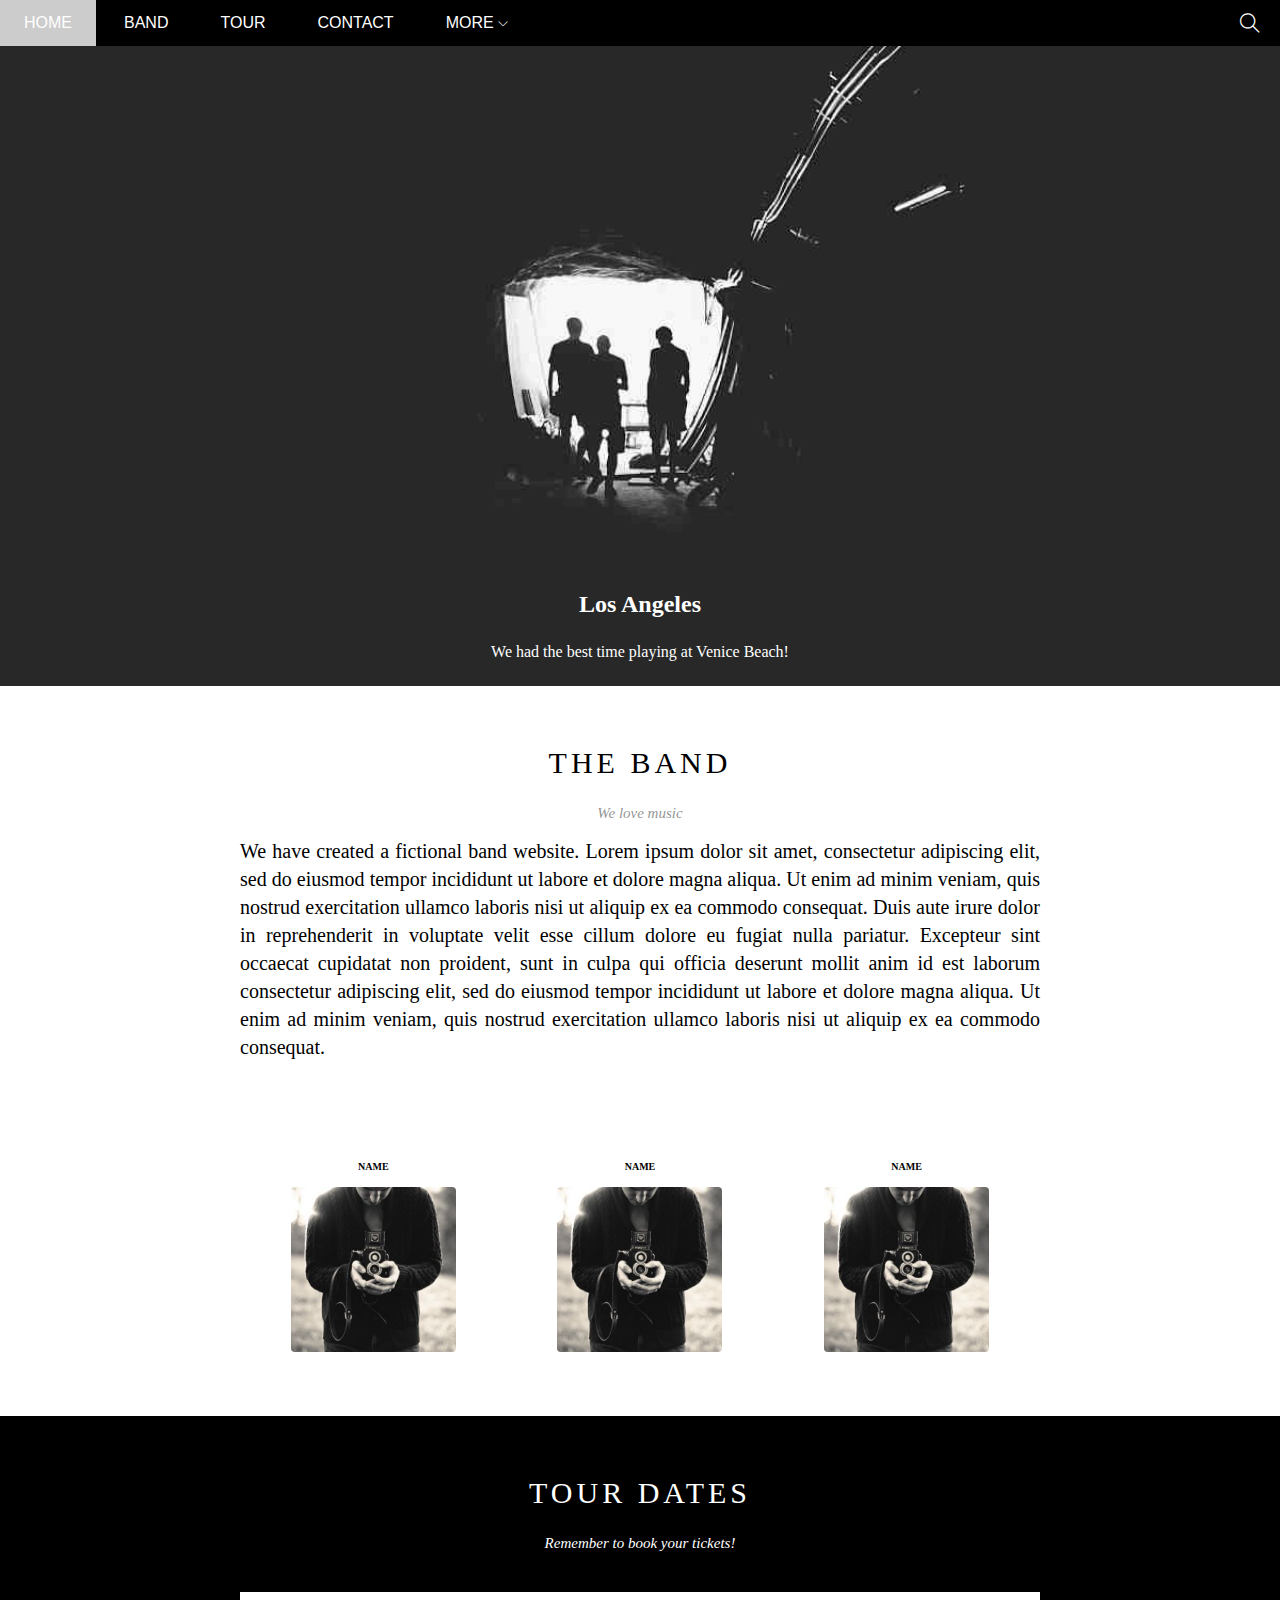
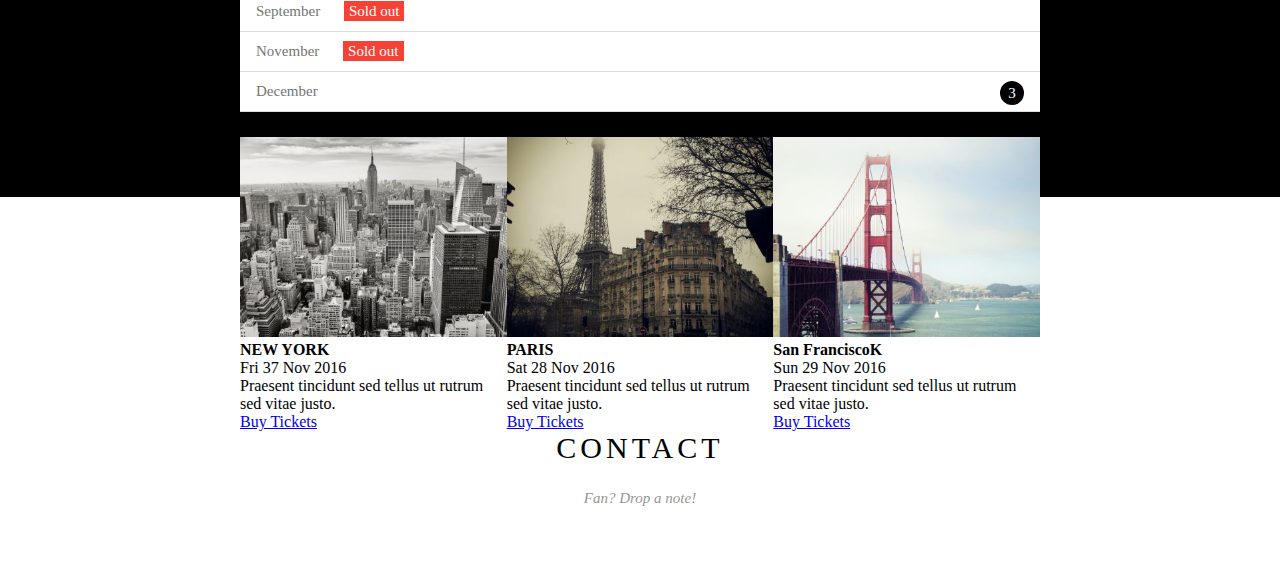
==== W3_SCHOOL-THE_BAND/index.html @ c5179a17 "ok" ====
<!DOCTYPE html>
<html lang="en">
<head>
    <meta charset="UTF-8">
    <meta http-equiv="X-UA-Compatible" content="IE=edge">
    <meta name="viewport" content="width=device-width, initial-scale=1.0">
    <link rel="stylesheet" href="assets/css/style.css">
    <link rel="stylesheet" href="assets/fonts/themify-icons/themify-icons.css">
    <title>The Band</title>
</head>
<body>
    <div "id=wrapper">
        <div id="header">
            <!--  begin NAV bar -->
            <ul id="nav">
                <li><a href="">Home</a></li>
                <li><a href="">Band</a></li>
                <li><a href="">Tour</a></li>
                <li><a href="">Contact</a></li>
                <li><a href="">
                    More
                    <i class="more-arrow ti-angle-down"></i>


                </a>
                    <ul class="subnav">
                        <li><a href="">Merchandise</a></li>
                        <li><a href="">Extras</a></li>
                        <li><a href="">Media</a></li>
                    </ul>
                </li>
            </ul>
            <!-- End NAV bar -->

            
            <!-- -------------- begin Search button----------------- -->
            <div class="search-button">
                
                <i class=" search-icon ti-search"></i>
            </div>
            
            <!-- -------------- end Search button----------------- -->
        </div>


        <div id="slider">
            <div class="slider-heading">
                <h2>Los Angeles</h2>
                
                <div class="slider-content">       
                    We had the best time playing at Venice Beach!
                </div>
            </div>

        </div>

        <div id="content">
            <div id="band" class="content-section">
                <h2 class="content-header">THE BAND</h2>
                <p class="content-subheader">We love music</p>
                <p id="band-content">
                    We have created a fictional band website. Lorem ipsum dolor sit amet, consectetur adipiscing elit, sed do eiusmod tempor incididunt ut labore et dolore magna aliqua. Ut enim ad minim veniam, quis nostrud exercitation ullamco laboris nisi ut aliquip ex ea commodo consequat. Duis aute irure dolor in reprehenderit in voluptate velit esse cillum dolore eu fugiat nulla pariatur. Excepteur sint occaecat cupidatat non proident, sunt in culpa qui officia deserunt mollit anim id est laborum consectetur adipiscing elit, sed do eiusmod tempor incididunt ut labore et dolore magna aliqua. Ut enim ad minim veniam, quis nostrud exercitation ullamco laboris nisi ut aliquip ex ea commodo consequat.
                </p>
                
                <div class="team">
                    <div class="member">
                        <h3 class="member-name">NAME</h3>
                        <img src="/W3_SCHOOL-THE_BAND/assets/img/bandmember.jpg" alt="photos of menber" class="member-img">
                    
                    
                    </div><div class="member">
                        <h3 class="member-name">NAME</h3>
                        <img src="/W3_SCHOOL-THE_BAND/assets/img/bandmember.jpg" alt="photos of menber" class="member-img">
                    
                    
                    </div><div class="member">
                        <h3 class="member-name">NAME</h3>
                        <img src="/W3_SCHOOL-THE_BAND/assets/img/bandmember.jpg" alt="photos of menber" class="member-img">
                    </div>
                </div>
            </div>
            
            <div class="tour-section">

                <div id="tour" class="content-section">
                    <h2 class="content-header text-white ">TOUR DATES</h2>
                    <p class="content-subheader text-white">Remember to book your tickets!</p>
                    
                    <ul class="book-list">
                        <li class="book-item">September <span class="sold-out">Sold out</span></li>
                       
                        <li class="book-item">November <span class="sold-out">Sold out</span></li>
                        
                        <li class="book-item">December <span class="ticket-numbers">3</span></li>
                    </ul>
                    
                    <div class="tour-location-lists">
                        <div class="tour-location">
                            <img src="/W3_SCHOOL-THE_BAND/assets/img/newyork.jpg" alt="New York" class="place-img"> 
                            <div class="location-detail">
                                <h4 class="location-heading">NEW YORK</h4>
                                <p class="location-time">Fri 37 Nov 2016</p>
                                <p class="location-desc">Praesent tincidunt sed tellus ut rutrum sed vitae justo.</p>
                                <a href="#" class="buy">Buy Tickets</a>
                            </div>

                        </div>

                        <div class="tour-location">
                            <img src="/W3_SCHOOL-THE_BAND/assets/img/paris.jpg" alt="Paris" class="place-img"> 
                            <div class="location-detail">
                                <h4 class="location-heading">PARIS</h4>
                                <p class="location-time">Sat 28 Nov 2016</p>
                                <p class="location-desc">Praesent tincidunt sed tellus ut rutrum sed vitae justo.</p>
                                <a href="#" class="buy">Buy Tickets</a>
                            </div>

                        </div> 

                        <div class="tour-location">
                            <img src="/W3_SCHOOL-THE_BAND/assets/img/sanfran.jpg" alt="San Francisco" class="place-img"> 
                            <div class="location-detail">
                                <h4 class="location-heading">San FranciscoK</h4>
                                <p class="location-time">Sun 29 Nov 2016</p>
                                <p class="location-desc">Praesent tincidunt sed tellus ut rutrum sed vitae justo.</p>
                                <a href="#" class="buy">Buy Tickets</a>
                            </div>

                        </div>
                        
                    </div>

                </div>     

            </div>
             
            
            <div id="contact" class="content-section">
                <h2 class="content-header">CONTACT</h2>
                <p class="content-subheader">Fan? Drop a note!</p>
                
            </div>
            
        </div>

        <div id="footer">

        </div>


    </div>
    
</body>
</html>
---- W3_SCHOOL-THE_BAND/assets/css/style.css ----
/* RESET css */
*{
    padding: 0;
    margin: 0;
    box-sizing: border-box;
}
/* -----------------Trước khi code
1.Vị trí
2.kích thước
3.Màu sắc
4.Kiểu dáng : kiểu chữ, hình tròn vuông...
*/

/* --------------------Cách code
1.Từ trên xuống dưới
2. Từ ngoài vào trong
3. Từ tổng quan đến chi tiết

*/
.text-white{
    color: white!important;
}
/* -----------------HEADER------------------- */
#header{
 height:46px;
 background-color: black;
 position: fixed;
 z-index: 1;
 top:0;
 right:0;
 left:0;

}

#nav, .subnav{
    list-style-type: none;
    display: inline-block;
}

#nav > li{
    display: inline-block;
}

#nav li{
    
    position: relative;
}

#nav li:hover   {
    color: #000!important;
    background-color: #ccc!important;
}

#nav > li > a{
    color:white;
    text-transform: uppercase;
    line-height: 46px;
}

#nav li a{
    text-decoration: none;
    padding: 0 24px;
    font-family: sans-serif;
    display: inline-block;
}

#nav .subnav{
    display: none;
    min-width: 160px;
    position: absolute ;
    top: 100%; left:0;
    background-color: white;
    box-shadow:0 0 10px #444;
}

#nav  li:hover .subnav{
    display: block;
} 

#nav .subnav a{
    color: black;
    padding: 0 16px;
    line-height: 38px;
}

#nav .more-arrow{
    font-size: 10px;

}

#header .search-button{
    float: right;
    cursor: pointer;
}

#header .search-button:hover{
    background-color: red;
    
}
#header .search-icon{
    font-size: 20px;
    color: white;
    line-height: 46px;
    padding: 0 20px;

}



/* ------------------SLIDER------------------- */
#slider{
    position: relative;
    z-index: 0;
    margin-top: 46px;
    padding-top: 50%;
    background: url(/W3_SCHOOL-THE_BAND/assets/img/slider.jpg) top center / cover no-repeat;
}

.slider-heading{
    color: white;
    position: absolute;
    bottom: 25px;
    width: 100%;
    text-align: center;
}

.slider-content{
    margin-top: 25px;
}


/* --------------------CONTENT------------------- */

#content{

}

#content .content-section{
    width: 800px;
    margin: auto;
    padding: 60px 0;
}

.content-header{
    text-align: center;
    font-size: 30px;
    font-weight: 500;
    letter-spacing: 4px;
}
.content-subheader{
    margin-top: 25px;
    text-align: center;
    font-size: 15px;
    font-weight: 500;
    font-style: italic;
    color: rgba(100, 100, 100, 0.7);
}

/* -------------- Band----- */
#band{

}
#band-content{
    margin-top: 15px;
    text-align: justify;
    font-size: 20px;
    line-height: 1.4;
    color: #000;
    

}
#content .team{
    margin-top: 100px;
    overflow: hidden;
}
#content .team .member{
    float: left;
    width: calc(100%/3);
    text-align: center;
}
#content h3.member-name{
    
    font-size: 10px;
}
#content .member-img
{
    width: 165px;
    border-radius: 4px;
    margin-top: 15px;
}
/* -----------TOUR------------ */
#tour{

}

.tour-section{
    background-color: black;
}

.book-list{
    background-color: white;
    margin-top: 40px;
    margin-bottom: 25px;

}

.book-list .book-item{
    font-size: 15px;
    padding: 11px 16px;
    border-bottom: 1px solid #ddd;
    color: #757575;
    list-style: none;
}

.book-list .sold-out{
    background-color: #f44336;
    color: white;
    padding: 2px 5px;
    margin-left: 20px;
}

.book-list .ticket-numbers{
    float: right;
    color: white;
    width: 24px;
    height: 24px;
    margin-top: -2px;
    background-color: #000;
    text-align: center;
    line-height: 24px;
    border-radius: 50%;
}

.tour-location-list{

}
.tour-location{
    width: calc(100%/3);
    float: left;
}

.location-detail{

}

.place-img{
    width: 100%;
}

.location-heading{

}
.location-time{

}
.location-desc{

}
.buy{

}




/* -----------CONTACT---------- */
#contact{

}



#footer{

}
---- W3_SCHOOL-THE_BAND/assets/fonts/themify-icons/themify-icons.css ----
@font-face {
	font-family: 'themify';
	src:url('fonts/themify.eot?-fvbane');
	src:url('fonts/themify.eot?#iefix-fvbane') format('embedded-opentype'),
		url('fonts/themify.woff?-fvbane') format('woff'),
		url('fonts/themify.ttf?-fvbane') format('truetype'),
		url('fonts/themify.svg?-fvbane#themify') format('svg');
	font-weight: normal;
	font-style: normal;
}

[class^="ti-"], [class*=" ti-"] {
	font-family: 'themify';
	speak: none;
	font-style: normal;
	font-weight: normal;
	font-variant: normal;
	text-transform: none;
	line-height: 1;

	/* Better Font Rendering =========== */
	-webkit-font-smoothing: antialiased;
	-moz-osx-font-smoothing: grayscale;
}

.ti-wand:before {
	content: "\e600";
}
.ti-volume:before {
	content: "\e601";
}
.ti-user:before {
	content: "\e602";
}
.ti-unlock:before {
	content: "\e603";
}
.ti-unlink:before {
	content: "\e604";
}
.ti-trash:before {
	content: "\e605";
}
.ti-thought:before {
	content: "\e606";
}
.ti-target:before {
	content: "\e607";
}
.ti-tag:before {
	content: "\e608";
}
.ti-tablet:before {
	content: "\e609";
}
.ti-star:before {
	content: "\e60a";
}
.ti-spray:before {
	content: "\e60b";
}
.ti-signal:before {
	content: "\e60c";
}
.ti-shopping-cart:before {
	content: "\e60d";
}
.ti-shopping-cart-full:before {
	content: "\e60e";
}
.ti-settings:before {
	content: "\e60f";
}
.ti-search:before {
	content: "\e610";
}
.ti-zoom-in:before {
	content: "\e611";
}
.ti-zoom-out:before {
	content: "\e612";
}
.ti-cut:before {
	content: "\e613";
}
.ti-ruler:before {
	content: "\e614";
}
.ti-ruler-pencil:before {
	content: "\e615";
}
.ti-ruler-alt:before {
	content: "\e616";
}
.ti-bookmark:before {
	content: "\e617";
}
.ti-bookmark-alt:before {
	content: "\e618";
}
.ti-reload:before {
	content: "\e619";
}
.ti-plus:before {
	content: "\e61a";
}
.ti-pin:before {
	content: "\e61b";
}
.ti-pencil:before {
	content: "\e61c";
}
.ti-pencil-alt:before {
	content: "\e61d";
}
.ti-paint-roller:before {
	content: "\e61e";
}
.ti-paint-bucket:before {
	content: "\e61f";
}
.ti-na:before {
	content: "\e620";
}
.ti-mobile:before {
	content: "\e621";
}
.ti-minus:before {
	content: "\e622";
}
.ti-medall:before {
	content: "\e623";
}
.ti-medall-alt:before {
	content: "\e624";
}
.ti-marker:before {
	content: "\e625";
}
.ti-marker-alt:before {
	content: "\e626";
}
.ti-arrow-up:before {
	content: "\e627";
}
.ti-arrow-right:before {
	content: "\e628";
}
.ti-arrow-left:before {
	content: "\e629";
}
.ti-arrow-down:before {
	content: "\e62a";
}
.ti-lock:before {
	content: "\e62b";
}
.ti-location-arrow:before {
	content: "\e62c";
}
.ti-link:before {
	content: "\e62d";
}
.ti-layout:before {
	content: "\e62e";
}
.ti-layers:before {
	content: "\e62f";
}
.ti-layers-alt:before {
	content: "\e630";
}
.ti-key:before {
	content: "\e631";
}
.ti-import:before {
	content: "\e632";
}
.ti-image:before {
	content: "\e633";
}
.ti-heart:before {
	content: "\e634";
}
.ti-heart-broken:before {
	content: "\e635";
}
.ti-hand-stop:before {
	content: "\e636";
}
.ti-hand-open:before {
	content: "\e637";
}
.ti-hand-drag:before {
	content: "\e638";
}
.ti-folder:before {
	content: "\e639";
}
.ti-flag:before {
	content: "\e63a";
}
.ti-flag-alt:before {
	content: "\e63b";
}
.ti-flag-alt-2:before {
	content: "\e63c";
}
.ti-eye:before {
	content: "\e63d";
}
.ti-export:before {
	content: "\e63e";
}
.ti-exchange-vertical:before {
	content: "\e63f";
}
.ti-desktop:before {
	content: "\e640";
}
.ti-cup:before {
	content: "\e641";
}
.ti-crown:before {
	content: "\e642";
}
.ti-comments:before {
	content: "\e643";
}
.ti-comment:before {
	content: "\e644";
}
.ti-comment-alt:before {
	content: "\e645";
}
.ti-close:before {
	content: "\e646";
}
.ti-clip:before {
	content: "\e647";
}
.ti-angle-up:before {
	content: "\e648";
}
.ti-angle-right:before {
	content: "\e649";
}
.ti-angle-left:before {
	content: "\e64a";
}
.ti-angle-down:before {
	content: "\e64b";
}
.ti-check:before {
	content: "\e64c";
}
.ti-check-box:before {
	content: "\e64d";
}
.ti-camera:before {
	content: "\e64e";
}
.ti-announcement:before {
	content: "\e64f";
}
.ti-brush:before {
	content: "\e650";
}
.ti-briefcase:before {
	content: "\e651";
}
.ti-bolt:before {
	content: "\e652";
}
.ti-bolt-alt:before {
	content: "\e653";
}
.ti-blackboard:before {
	content: "\e654";
}
.ti-bag:before {
	content: "\e655";
}
.ti-move:before {
	content: "\e656";
}
.ti-arrows-vertical:before {
	content: "\e657";
}
.ti-arrows-horizontal:before {
	content: "\e658";
}
.ti-fullscreen:before {
	content: "\e659";
}
.ti-arrow-top-right:before {
	content: "\e65a";
}
.ti-arrow-top-left:before {
	content: "\e65b";
}
.ti-arrow-circle-up:before {
	content: "\e65c";
}
.ti-arrow-circle-right:before {
	content: "\e65d";
}
.ti-arrow-circle-left:before {
	content: "\e65e";
}
.ti-arrow-circle-down:before {
	content: "\e65f";
}
.ti-angle-double-up:before {
	content: "\e660";
}
.ti-angle-double-right:before {
	content: "\e661";
}
.ti-angle-double-left:before {
	content: "\e662";
}
.ti-angle-double-down:before {
	content: "\e663";
}
.ti-zip:before {
	content: "\e664";
}
.ti-world:before {
	content: "\e665";
}
.ti-wheelchair:before {
	content: "\e666";
}
.ti-view-list:before {
	content: "\e667";
}
.ti-view-list-alt:before {
	content: "\e668";
}
.ti-view-grid:before {
	content: "\e669";
}
.ti-uppercase:before {
	content: "\e66a";
}
.ti-upload:before {
	content: "\e66b";
}
.ti-underline:before {
	content: "\e66c";
}
.ti-truck:before {
	content: "\e66d";
}
.ti-timer:before {
	content: "\e66e";
}
.ti-ticket:before {
	content: "\e66f";
}
.ti-thumb-up:before {
	content: "\e670";
}
.ti-thumb-down:before {
	content: "\e671";
}
.ti-text:before {
	content: "\e672";
}
.ti-stats-up:before {
	content: "\e673";
}
.ti-stats-down:before {
	content: "\e674";
}
.ti-split-v:before {
	content: "\e675";
}
.ti-split-h:before {
	content: "\e676";
}
.ti-smallcap:before {
	content: "\e677";
}
.ti-shine:before {
	content: "\e678";
}
.ti-shift-right:before {
	content: "\e679";
}
.ti-shift-left:before {
	content: "\e67a";
}
.ti-shield:before {
	content: "\e67b";
}
.ti-notepad:before {
	content: "\e67c";
}
.ti-server:before {
	content: "\e67d";
}
.ti-quote-right:before {
	content: "\e67e";
}
.ti-quote-left:before {
	content: "\e67f";
}
.ti-pulse:before {
	content: "\e680";
}
.ti-printer:before {
	content: "\e681";
}
.ti-power-off:before {
	content: "\e682";
}
.ti-plug:before {
	content: "\e683";
}
.ti-pie-chart:before {
	content: "\e684";
}
.ti-paragraph:before {
	content: "\e685";
}
.ti-panel:before {
	content: "\e686";
}
.ti-package:before {
	content: "\e687";
}
.ti-music:before {
	content: "\e688";
}
.ti-music-alt:before {
	content: "\e689";
}
.ti-mouse:before {
	content: "\e68a";
}
.ti-mouse-alt:before {
	content: "\e68b";
}
.ti-money:before {
	content: "\e68c";
}
.ti-microphone:before {
	content: "\e68d";
}
.ti-menu:before {
	content: "\e68e";
}
.ti-menu-alt:before {
	content: "\e68f";
}
.ti-map:before {
	content: "\e690";
}
.ti-map-alt:before {
	content: "\e691";
}
.ti-loop:before {
	content: "\e692";
}
.ti-location-pin:before {
	content: "\e693";
}
.ti-list:before {
	content: "\e694";
}
.ti-light-bulb:before {
	content: "\e695";
}
.ti-Italic:before {
	content: "\e696";
}
.ti-info:before {
	content: "\e697";
}
.ti-infinite:before {
	content: "\e698";
}
.ti-id-badge:before {
	content: "\e699";
}
.ti-hummer:before {
	content: "\e69a";
}
.ti-home:before {
	content: "\e69b";
}
.ti-help:before {
	content: "\e69c";
}
.ti-headphone:before {
	content: "\e69d";
}
.ti-harddrives:before {
	content: "\e69e";
}
.ti-harddrive:before {
	content: "\e69f";
}
.ti-gift:before {
	content: "\e6a0";
}
.ti-game:before {
	content: "\e6a1";
}
.ti-filter:before {
	content: "\e6a2";
}
.ti-files:before {
	content: "\e6a3";
}
.ti-file:before {
	content: "\e6a4";
}
.ti-eraser:before {
	content: "\e6a5";
}
.ti-envelope:before {
	content: "\e6a6";
}
.ti-download:before {
	content: "\e6a7";
}
.ti-direction:before {
	content: "\e6a8";
}
.ti-direction-alt:before {
	content: "\e6a9";
}
.ti-dashboard:before {
	content: "\e6aa";
}
.ti-control-stop:before {
	content: "\e6ab";
}
.ti-control-shuffle:before {
	content: "\e6ac";
}
.ti-control-play:before {
	content: "\e6ad";
}
.ti-control-pause:before {
	content: "\e6ae";
}
.ti-control-forward:before {
	content: "\e6af";
}
.ti-control-backward:before {
	content: "\e6b0";
}
.ti-cloud:before {
	content: "\e6b1";
}
.ti-cloud-up:before {
	content: "\e6b2";
}
.ti-cloud-down:before {
	content: "\e6b3";
}
.ti-clipboard:before {
	content: "\e6b4";
}
.ti-car:before {
	content: "\e6b5";
}
.ti-calendar:before {
	content: "\e6b6";
}
.ti-book:before {
	content: "\e6b7";
}
.ti-bell:before {
	content: "\e6b8";
}
.ti-basketball:before {
	content: "\e6b9";
}
.ti-bar-chart:before {
	content: "\e6ba";
}
.ti-bar-chart-alt:before {
	content: "\e6bb";
}
.ti-back-right:before {
	content: "\e6bc";
}
.ti-back-left:before {
	content: "\e6bd";
}
.ti-arrows-corner:before {
	content: "\e6be";
}
.ti-archive:before {
	content: "\e6bf";
}
.ti-anchor:before {
	content: "\e6c0";
}
.ti-align-right:before {
	content: "\e6c1";
}
.ti-align-left:before {
	content: "\e6c2";
}
.ti-align-justify:before {
	content: "\e6c3";
}
.ti-align-center:before {
	content: "\e6c4";
}
.ti-alert:before {
	content: "\e6c5";
}
.ti-alarm-clock:before {
	content: "\e6c6";
}
.ti-agenda:before {
	content: "\e6c7";
}
.ti-write:before {
	content: "\e6c8";
}
.ti-window:before {
	content: "\e6c9";
}
.ti-widgetized:before {
	content: "\e6ca";
}
.ti-widget:before {
	content: "\e6cb";
}
.ti-widget-alt:before {
	content: "\e6cc";
}
.ti-wallet:before {
	content: "\e6cd";
}
.ti-video-clapper:before {
	content: "\e6ce";
}
.ti-video-camera:before {
	content: "\e6cf";
}
.ti-vector:before {
	content: "\e6d0";
}
.ti-themify-logo:before {
	content: "\e6d1";
}
.ti-themify-favicon:before {
	content: "\e6d2";
}
.ti-themify-favicon-alt:before {
	content: "\e6d3";
}
.ti-support:before {
	content: "\e6d4";
}
.ti-stamp:before {
	content: "\e6d5";
}
.ti-split-v-alt:before {
	content: "\e6d6";
}
.ti-slice:before {
	content: "\e6d7";
}
.ti-shortcode:before {
	content: "\e6d8";
}
.ti-shift-right-alt:before {
	content: "\e6d9";
}
.ti-shift-left-alt:before {
	content: "\e6da";
}
.ti-ruler-alt-2:before {
	content: "\e6db";
}
.ti-receipt:before {
	content: "\e6dc";
}
.ti-pin2:before {
	content: "\e6dd";
}
.ti-pin-alt:before {
	content: "\e6de";
}
.ti-pencil-alt2:before {
	content: "\e6df";
}
.ti-palette:before {
	content: "\e6e0";
}
.ti-more:before {
	content: "\e6e1";
}
.ti-more-alt:before {
	content: "\e6e2";
}
.ti-microphone-alt:before {
	content: "\e6e3";
}
.ti-magnet:before {
	content: "\e6e4";
}
.ti-line-double:before {
	content: "\e6e5";
}
.ti-line-dotted:before {
	content: "\e6e6";
}
.ti-line-dashed:before {
	content: "\e6e7";
}
.ti-layout-width-full:before {
	content: "\e6e8";
}
.ti-layout-width-default:before {
	content: "\e6e9";
}
.ti-layout-width-default-alt:before {
	content: "\e6ea";
}
.ti-layout-tab:before {
	content: "\e6eb";
}
.ti-layout-tab-window:before {
	content: "\e6ec";
}
.ti-layout-tab-v:before {
	content: "\e6ed";
}
.ti-layout-tab-min:before {
	content: "\e6ee";
}
.ti-layout-slider:before {
	content: "\e6ef";
}
.ti-layout-slider-alt:before {
	content: "\e6f0";
}
.ti-layout-sidebar-right:before {
	content: "\e6f1";
}
.ti-layout-sidebar-none:before {
	content: "\e6f2";
}
.ti-layout-sidebar-left:before {
	content: "\e6f3";
}
.ti-layout-placeholder:before {
	content: "\e6f4";
}
.ti-layout-menu:before {
	content: "\e6f5";
}
.ti-layout-menu-v:before {
	content: "\e6f6";
}
.ti-layout-menu-separated:before {
	content: "\e6f7";
}
.ti-layout-menu-full:before {
	content: "\e6f8";
}
.ti-layout-media-right-alt:before {
	content: "\e6f9";
}
.ti-layout-media-right:before {
	content: "\e6fa";
}
.ti-layout-media-overlay:before {
	content: "\e6fb";
}
.ti-layout-media-overlay-alt:before {
	content: "\e6fc";
}
.ti-layout-media-overlay-alt-2:before {
	content: "\e6fd";
}
.ti-layout-media-left-alt:before {
	content: "\e6fe";
}
.ti-layout-media-left:before {
	content: "\e6ff";
}
.ti-layout-media-center-alt:before {
	content: "\e700";
}
.ti-layout-media-center:before {
	content: "\e701";
}
.ti-layout-list-thumb:before {
	content: "\e702";
}
.ti-layout-list-thumb-alt:before {
	content: "\e703";
}
.ti-layout-list-post:before {
	content: "\e704";
}
.ti-layout-list-large-image:before {
	content: "\e705";
}
.ti-layout-line-solid:before {
	content: "\e706";
}
.ti-layout-grid4:before {
	content: "\e707";
}
.ti-layout-grid3:before {
	content: "\e708";
}
.ti-layout-grid2:before {
	content: "\e709";
}
.ti-layout-grid2-thumb:before {
	content: "\e70a";
}
.ti-layout-cta-right:before {
	content: "\e70b";
}
.ti-layout-cta-left:before {
	content: "\e70c";
}
.ti-layout-cta-center:before {
	content: "\e70d";
}
.ti-layout-cta-btn-right:before {
	content: "\e70e";
}
.ti-layout-cta-btn-left:before {
	content: "\e70f";
}
.ti-layout-column4:before {
	content: "\e710";
}
.ti-layout-column3:before {
	content: "\e711";
}
.ti-layout-column2:before {
	content: "\e712";
}
.ti-layout-accordion-separated:before {
	content: "\e713";
}
.ti-layout-accordion-merged:before {
	content: "\e714";
}
.ti-layout-accordion-list:before {
	content: "\e715";
}
.ti-ink-pen:before {
	content: "\e716";
}
.ti-info-alt:before {
	content: "\e717";
}
.ti-help-alt:before {
	content: "\e718";
}
.ti-headphone-alt:before {
	content: "\e719";
}
.ti-hand-point-up:before {
	content: "\e71a";
}
.ti-hand-point-right:before {
	content: "\e71b";
}
.ti-hand-point-left:before {
	content: "\e71c";
}
.ti-hand-point-down:before {
	content: "\e71d";
}
.ti-gallery:before {
	content: "\e71e";
}
.ti-face-smile:before {
	content: "\e71f";
}
.ti-face-sad:before {
	content: "\e720";
}
.ti-credit-card:before {
	content: "\e721";
}
.ti-control-skip-forward:before {
	content: "\e722";
}
.ti-control-skip-backward:before {
	content: "\e723";
}
.ti-control-record:before {
	content: "\e724";
}
.ti-control-eject:before {
	content: "\e725";
}
.ti-comments-smiley:before {
	content: "\e726";
}
.ti-brush-alt:before {
	content: "\e727";
}
.ti-youtube:before {
	content: "\e728";
}
.ti-vimeo:before {
	content: "\e729";
}
.ti-twitter:before {
	content: "\e72a";
}
.ti-time:before {
	content: "\e72b";
}
.ti-tumblr:before {
	content: "\e72c";
}
.ti-skype:before {
	content: "\e72d";
}
.ti-share:before {
	content: "\e72e";
}
.ti-share-alt:before {
	content: "\e72f";
}
.ti-rocket:before {
	content: "\e730";
}
.ti-pinterest:before {
	content: "\e731";
}
.ti-new-window:before {
	content: "\e732";
}
.ti-microsoft:before {
	content: "\e733";
}
.ti-list-ol:before {
	content: "\e734";
}
.ti-linkedin:before {
	content: "\e735";
}
.ti-layout-sidebar-2:before {
	content: "\e736";
}
.ti-layout-grid4-alt:before {
	content: "\e737";
}
.ti-layout-grid3-alt:before {
	content: "\e738";
}
.ti-layout-grid2-alt:before {
	content: "\e739";
}
.ti-layout-column4-alt:before {
	content: "\e73a";
}
.ti-layout-column3-alt:before {
	content: "\e73b";
}
.ti-layout-column2-alt:before {
	content: "\e73c";
}
.ti-instagram:before {
	content: "\e73d";
}
.ti-google:before {
	content: "\e73e";
}
.ti-github:before {
	content: "\e73f";
}
.ti-flickr:before {
	content: "\e740";
}
.ti-facebook:before {
	content: "\e741";
}
.ti-dropbox:before {
	content: "\e742";
}
.ti-dribbble:before {
	content: "\e743";
}
.ti-apple:before {
	content: "\e744";
}
.ti-android:before {
	content: "\e745";
}
.ti-save:before {
	content: "\e746";
}
.ti-save-alt:before {
	content: "\e747";
}
.ti-yahoo:before {
	content: "\e748";
}
.ti-wordpress:before {
	content: "\e749";
}
.ti-vimeo-alt:before {
	content: "\e74a";
}
.ti-twitter-alt:before {
	content: "\e74b";
}
.ti-tumblr-alt:before {
	content: "\e74c";
}
.ti-trello:before {
	content: "\e74d";
}
.ti-stack-overflow:before {
	content: "\e74e";
}
.ti-soundcloud:before {
	content: "\e74f";
}
.ti-sharethis:before {
	content: "\e750";
}
.ti-sharethis-alt:before {
	content: "\e751";
}
.ti-reddit:before {
	content: "\e752";
}
.ti-pinterest-alt:before {
	content: "\e753";
}
.ti-microsoft-alt:before {
	content: "\e754";
}
.ti-linux:before {
	content: "\e755";
}
.ti-jsfiddle:before {
	content: "\e756";
}
.ti-joomla:before {
	content: "\e757";
}
.ti-html5:before {
	content: "\e758";
}
.ti-flickr-alt:before {
	content: "\e759";
}
.ti-email:before {
	content: "\e75a";
}
.ti-drupal:before {
	content: "\e75b";
}
.ti-dropbox-alt:before {
	content: "\e75c";
}
.ti-css3:before {
	content: "\e75d";
}
.ti-rss:before {
	content: "\e75e";
}
.ti-rss-alt:before {
	content: "\e75f";
}
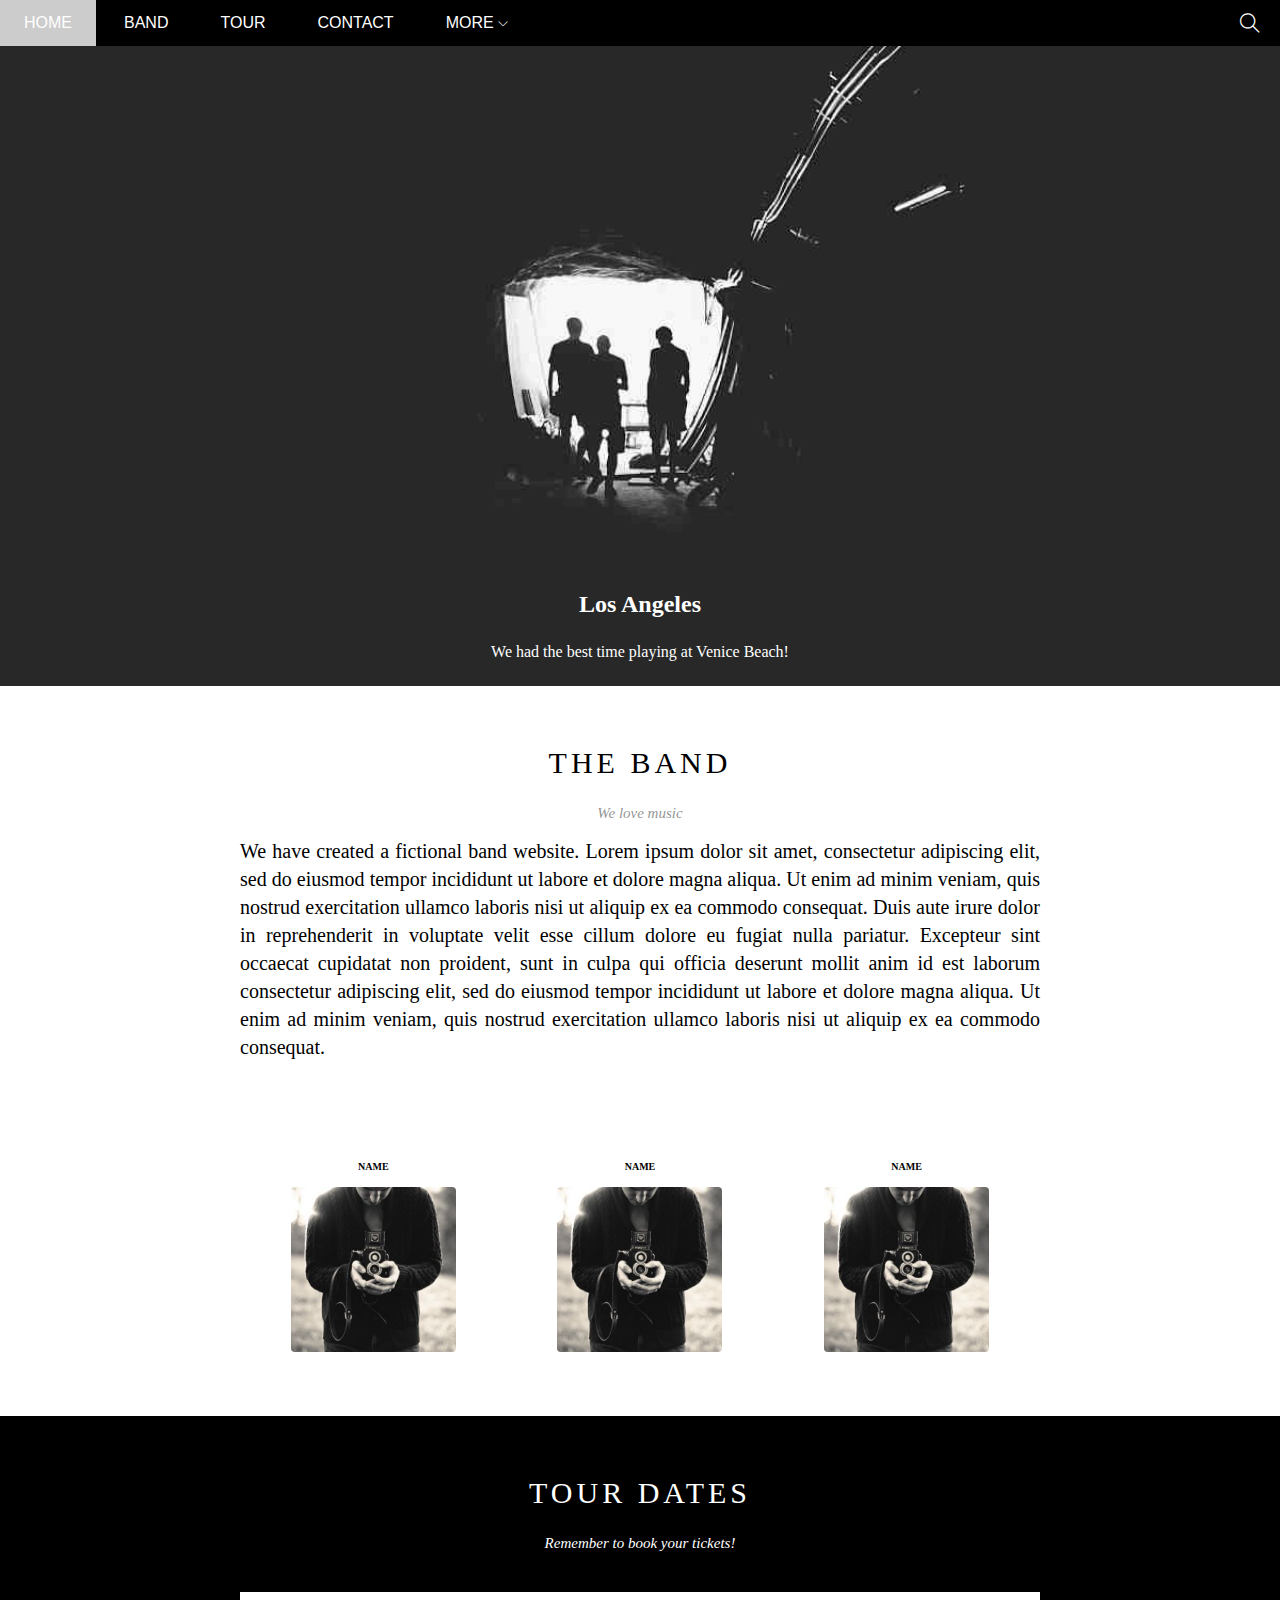
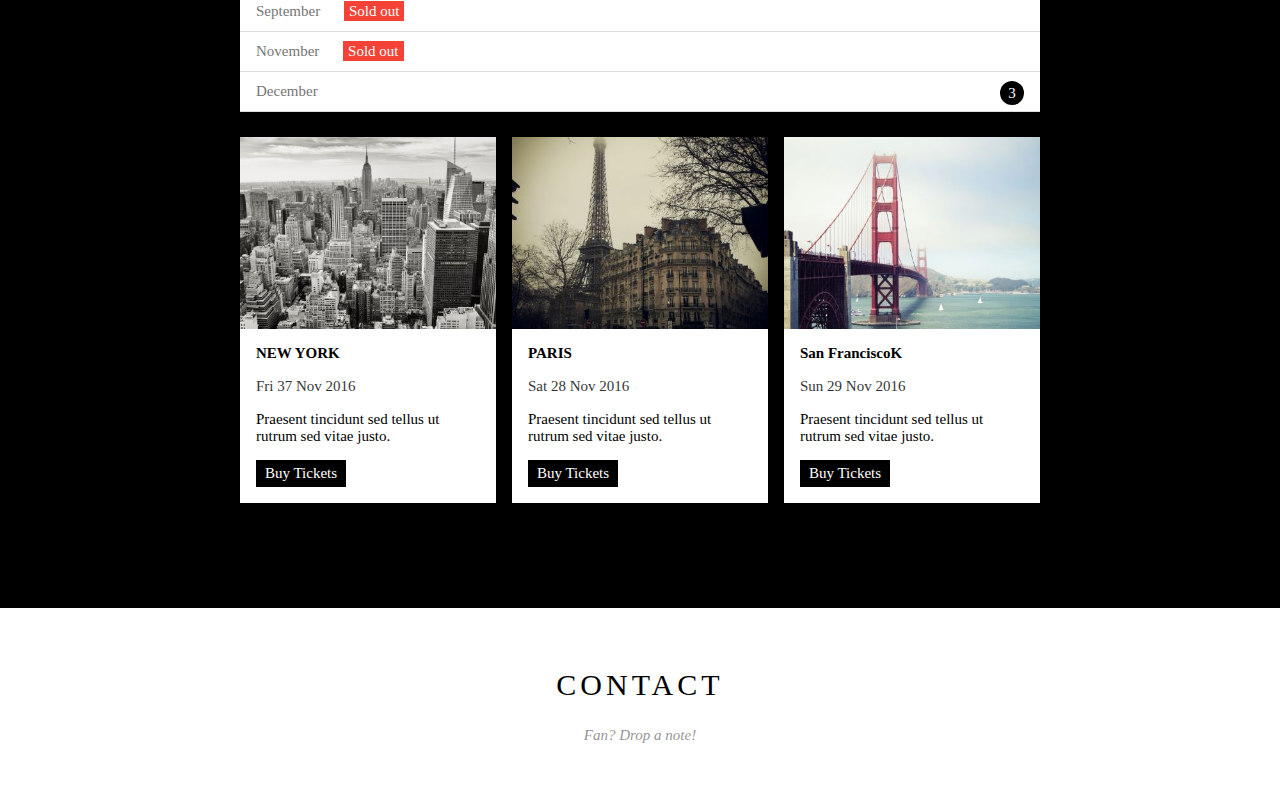
==== commit 088c91f8: "ok" ====
--- a/W3_SCHOOL-THE_BAND/index.html
+++ b/W3_SCHOOL-THE_BAND/index.html
@@ -127,7 +127,7 @@
                             </div>
 
                         </div>
-                        
+                        <div class="clear"></div>
                     </div>
 
                 </div>     
--- a/W3_SCHOOL-THE_BAND/assets/css/style.css
+++ b/W3_SCHOOL-THE_BAND/assets/css/style.css
@@ -1,4 +1,4 @@
-/* RESET css */
+ /* RESET css */
 *{
     padding: 0;
     margin: 0;
@@ -19,6 +19,9 @@
 */
 .text-white{
     color: white!important;
+}
+.clear{
+    clear:both;
 }
 /* -----------------HEADER------------------- */
 #header{
@@ -231,33 +234,52 @@
     border-radius: 50%;
 }
 
-.tour-location-list{
-
+.tour-location-lists{
+    margin: 0 -8px;
+    padding-bottom: 45px;
 }
 .tour-location{
     width: calc(100%/3);
     float: left;
+    padding: 0 8px;
+   
 }
 
 .location-detail{
-
-}
-
+    background-color: white;
+    padding: 16px;
+    font-size: 15px;
+}
 .place-img{
     width: 100%;
-}
-
+    display: block;
+    
+}
+.place-img:hover{
+    opacity: 0.6;
+}
 .location-heading{
 
 }
 .location-time{
-
+    margin: 16px 0;
+    opacity: 0.8;
 }
 .location-desc{
-
+   margin-bottom: 15px;
 }
 .buy{
-
+    padding: 5px 9px;
+    background-color: #000;
+    color: white;
+    text-decoration: none;
+    display: inline-block;
+    
+}
+
+.buy:hover{
+    color: #000;
+    background-color: #ccc;
 }
 
 
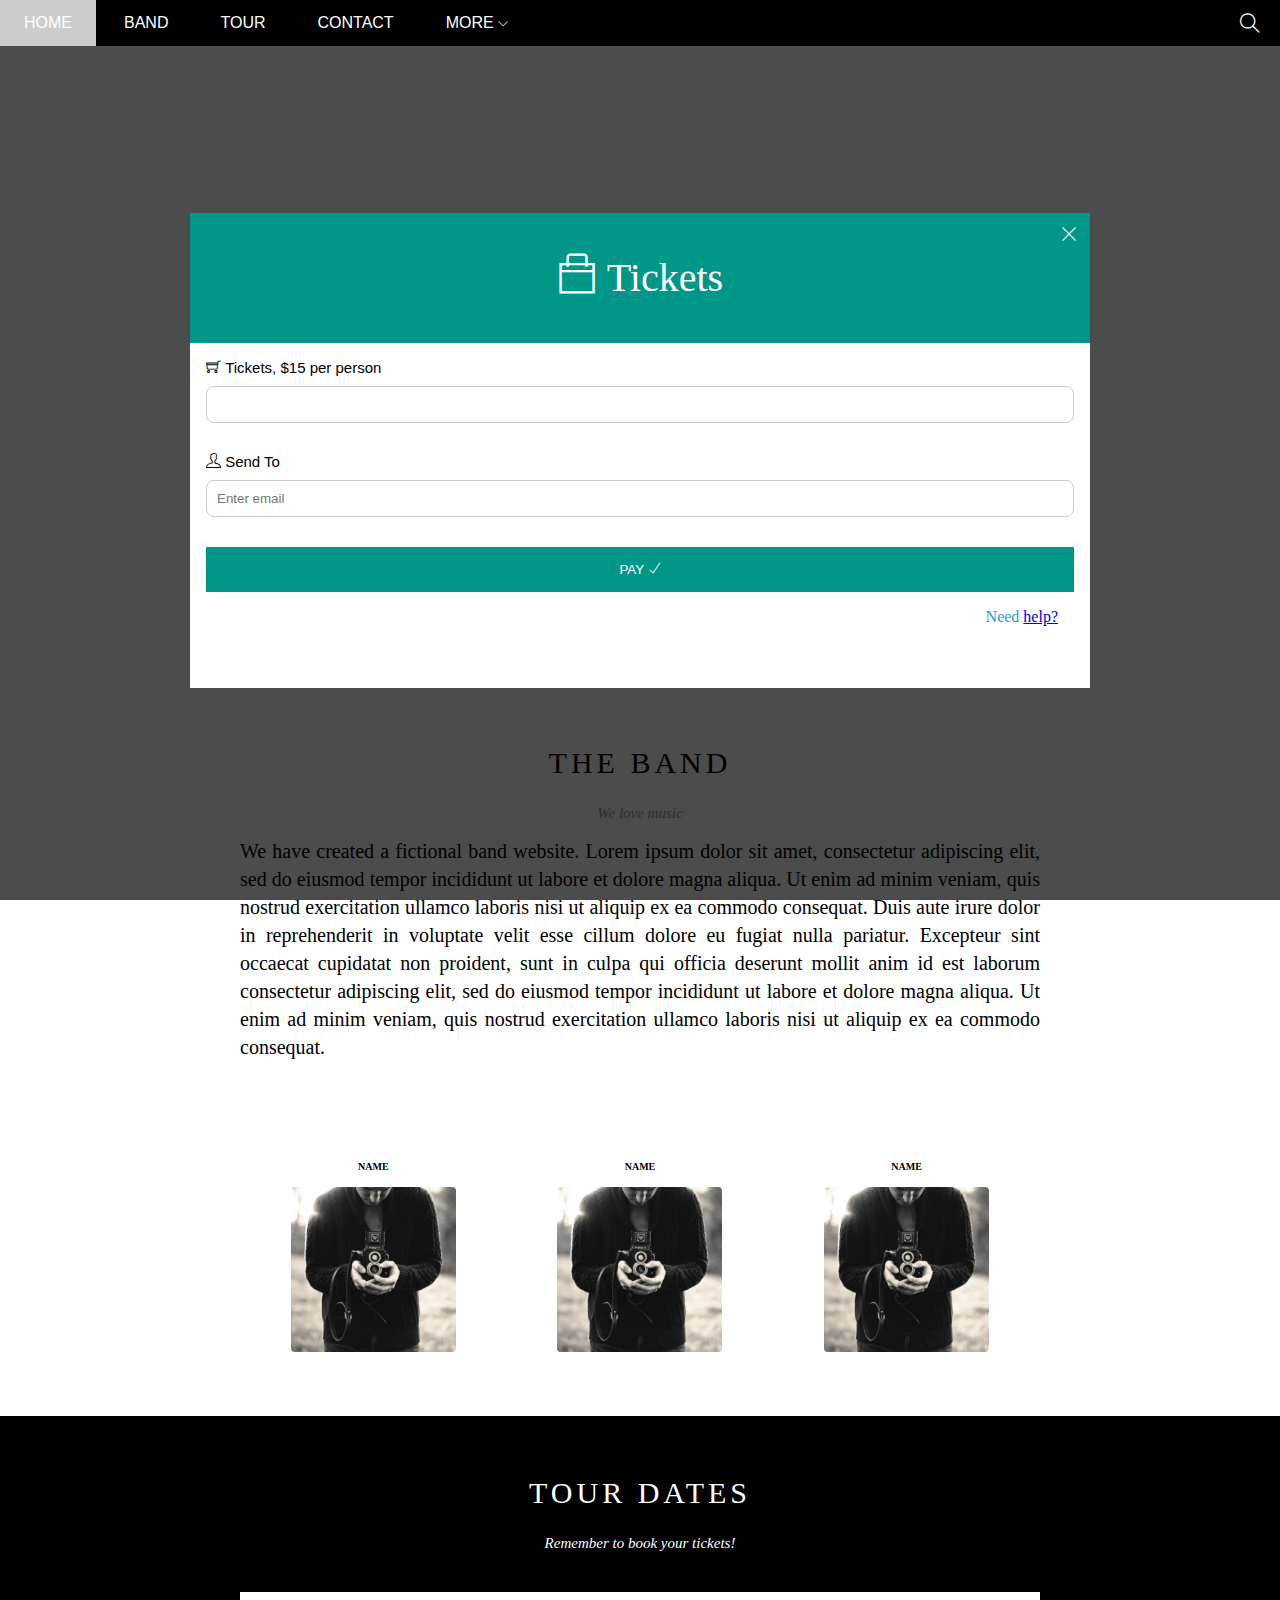
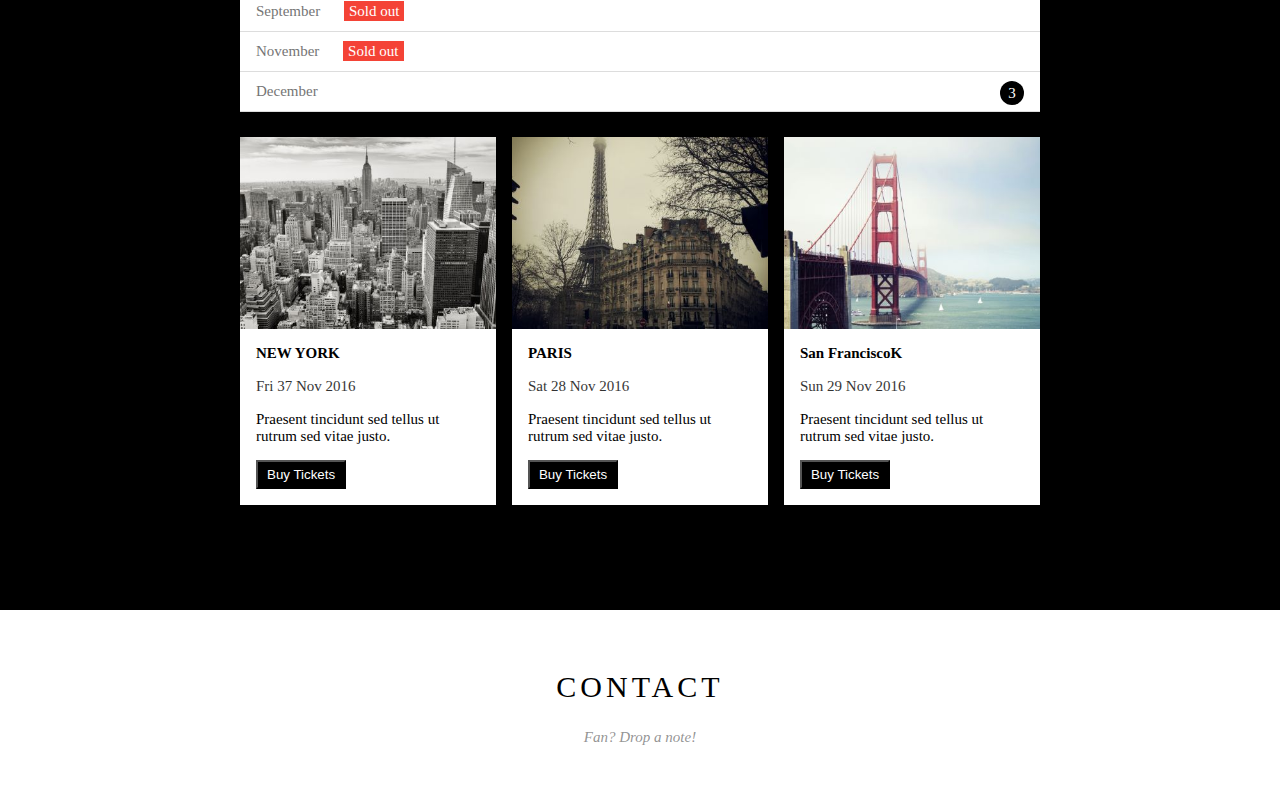
==== commit 0a9e71c8: "ok" ====
--- a/W3_SCHOOL-THE_BAND/index.html
+++ b/W3_SCHOOL-THE_BAND/index.html
@@ -65,18 +65,22 @@
                 <div class="team">
                     <div class="member">
                         <h3 class="member-name">NAME</h3>
-                        <img src="/W3_SCHOOL-THE_BAND/assets/img/bandmember.jpg" alt="photos of menber" class="member-img">
+                        <img src="./assets/img/bandmember.jpg" alt="photos of menber" class="member-img">
                     
                     
-                    </div><div class="member">
+                    </div>
+                    
+                    <div class="member">
                         <h3 class="member-name">NAME</h3>
-                        <img src="/W3_SCHOOL-THE_BAND/assets/img/bandmember.jpg" alt="photos of menber" class="member-img">
+                        <img src="./assets/img/bandmember.jpg" alt="photos of menber" class="member-img">
                     
+                    </div>
                     
-                    </div><div class="member">
+                    <div class="member">
                         <h3 class="member-name">NAME</h3>
-                        <img src="/W3_SCHOOL-THE_BAND/assets/img/bandmember.jpg" alt="photos of menber" class="member-img">
+                        <img src="./assets/img/bandmember.jpg" alt="photos of menber" class="member-img">
                     </div>
+    
                 </div>
             </div>
             
@@ -96,34 +100,32 @@
                     
                     <div class="tour-location-lists">
                         <div class="tour-location">
-                            <img src="/W3_SCHOOL-THE_BAND/assets/img/newyork.jpg" alt="New York" class="place-img"> 
+                            <img src="./assets/img/newyork.jpg" alt="New York" class="place-img"> 
                             <div class="location-detail">
                                 <h4 class="location-heading">NEW YORK</h4>
                                 <p class="location-time">Fri 37 Nov 2016</p>
                                 <p class="location-desc">Praesent tincidunt sed tellus ut rutrum sed vitae justo.</p>
-                                <a href="#" class="buy">Buy Tickets</a>
-                            </div>
+                                <button class="buy js-click">Buy Tickets</button>                     </div>
 
                         </div>
 
                         <div class="tour-location">
-                            <img src="/W3_SCHOOL-THE_BAND/assets/img/paris.jpg" alt="Paris" class="place-img"> 
+                            <img src="./assets/img/paris.jpg" alt="Paris" class="place-img"> 
                             <div class="location-detail">
                                 <h4 class="location-heading">PARIS</h4>
                                 <p class="location-time">Sat 28 Nov 2016</p>
                                 <p class="location-desc">Praesent tincidunt sed tellus ut rutrum sed vitae justo.</p>
-                                <a href="#" class="buy">Buy Tickets</a>
-                            </div>
+                                <button class="buy js-click">Buy Tickets</button>                    </div>
 
                         </div> 
 
                         <div class="tour-location">
-                            <img src="/W3_SCHOOL-THE_BAND/assets/img/sanfran.jpg" alt="San Francisco" class="place-img"> 
+                            <img src="./assets/img/sanfran.jpg" alt="San Francisco" class="place-img"> 
                             <div class="location-detail">
                                 <h4 class="location-heading">San FranciscoK</h4>
                                 <p class="location-time">Sun 29 Nov 2016</p>
                                 <p class="location-desc">Praesent tincidunt sed tellus ut rutrum sed vitae justo.</p>
-                                <a href="#" class="buy">Buy Tickets</a>
+                                <button class="buy js-click">Buy Tickets</button>
                             </div>
 
                         </div>
@@ -134,7 +136,6 @@
 
             </div>
              
-            
             <div id="contact" class="content-section">
                 <h2 class="content-header">CONTACT</h2>
                 <p class="content-subheader">Fan? Drop a note!</p>
@@ -147,9 +148,47 @@
 
         </div>
 
+        <div class="model open">
+            <div class="model-container">
+                
+                <i class="ti-close"></i>
+                
+                <header class="model-header">
+                    <i class="ti-bag"></i>
+                    Tickets
+                </header>
+                
+                <div class="model-body">
+                   
+                    <label for="ticket-order-numbers" class="label" >
+                        <i class="ti-shopping-cart"></i>
+                        Tickets, $15 per person
+                    </label>
+                    <input type="number" id="ticket-order-numbers" class="input placeholder="How many?">
+
+                    
+                    <label for="email" class="label" >
+                        <i class="ti-user"></i>
+                        Send To
+                    </label>
+                    <input type="email" id="email" class="input" placeholder="Enter email">
+                    <button type="submit" id="pay-order">                       
+                        PAY
+                        <i class="ti-check"></i>
+                    </button>
+
+                <div class="model-footer">
+                    <p class="model-help">Need <a href="#" class="help-link">help?</a></p>
+                </div>
+                </div>
+            </div>
+        </div>
 
     </div>
-    
+    <script>
+        const buyBtns=document.querySelectorAll('.js-click');
+
+    </script>
 </body>
 </html>
 
--- a/W3_SCHOOL-THE_BAND/assets/css/style.css
+++ b/W3_SCHOOL-THE_BAND/assets/css/style.css
@@ -116,7 +116,7 @@
     z-index: 0;
     margin-top: 46px;
     padding-top: 50%;
-    background: url(/W3_SCHOOL-THE_BAND/assets/img/slider.jpg) top center / cover no-repeat;
+    background: url(/assets/img/slider.jpg) top center / cover no-repeat;
 }
 
 .slider-heading{
@@ -134,9 +134,6 @@
 
 /* --------------------CONTENT------------------- */
 
-#content{
-
-}
 
 #content .content-section{
     width: 800px;
@@ -160,9 +157,7 @@
 }
 
 /* -------------- Band----- */
-#band{
-
-}
+
 #band-content{
     margin-top: 15px;
     text-align: justify;
@@ -192,9 +187,7 @@
     margin-top: 15px;
 }
 /* -----------TOUR------------ */
-#tour{
-
-}
+
 
 .tour-section{
     background-color: black;
@@ -258,9 +251,7 @@
 .place-img:hover{
     opacity: 0.6;
 }
-.location-heading{
-
-}
+
 .location-time{
     margin: 16px 0;
     opacity: 0.8;
@@ -282,8 +273,88 @@
     background-color: #ccc;
 }
 
-
-
+.model{
+    position:fixed;
+    top: 0;
+    left: 0;
+    bottom: 0;
+    right: 0;
+    align-items: center;
+    justify-content: center;
+    background-color: rgba(0, 0,0, 0.7);
+    display: none;
+    
+}
+
+.model.open{
+    display: flex;
+}
+
+.model-container{
+    background-color: white;
+    width: 900px;
+    min-height: 475px;
+    position: relative;
+    
+
+}
+
+.model-container header{
+    width: 100%;
+    height: 130px;
+    line-height: 130px;
+    text-align: center;
+    background-color: #009688;
+    color: white;
+    font-weight: 400;
+    font-size: 40px;
+}
+
+.model-container .ti-close{
+    position: absolute;
+    top:0;
+    right:0;
+    width: 42px;
+    height: 42px;
+    line-height: 42px; text-align: center;
+    color: white;
+    cursor: pointer;
+}
+.model-body #pay-order:hover,
+.model-container .ti-close:hover{
+    background-color: #ccc;
+    color:black;
+}
+.model-container .model-body{
+    padding: 16px;
+}
+.label{
+    display: block;
+    font-size: 15px;
+    font-family: sans-serif;
+    margin-bottom: 10px;
+}
+
+.input{
+    width: 100%;
+    border: 1px #ccc solid;
+    padding: 10px;
+    border-radius: 8px;
+    margin-bottom: 30px ;
+}
+
+.model-footer{
+    text-align: right;
+    padding: 16px;
+    color: #2196f3;
+}
+.model-body #pay-order{
+    width: 100%;
+    height: 45px;
+    background-color: #009688;
+    color: white;
+    border-style: none;
+}
 
 /* -----------CONTACT---------- */
 #contact{
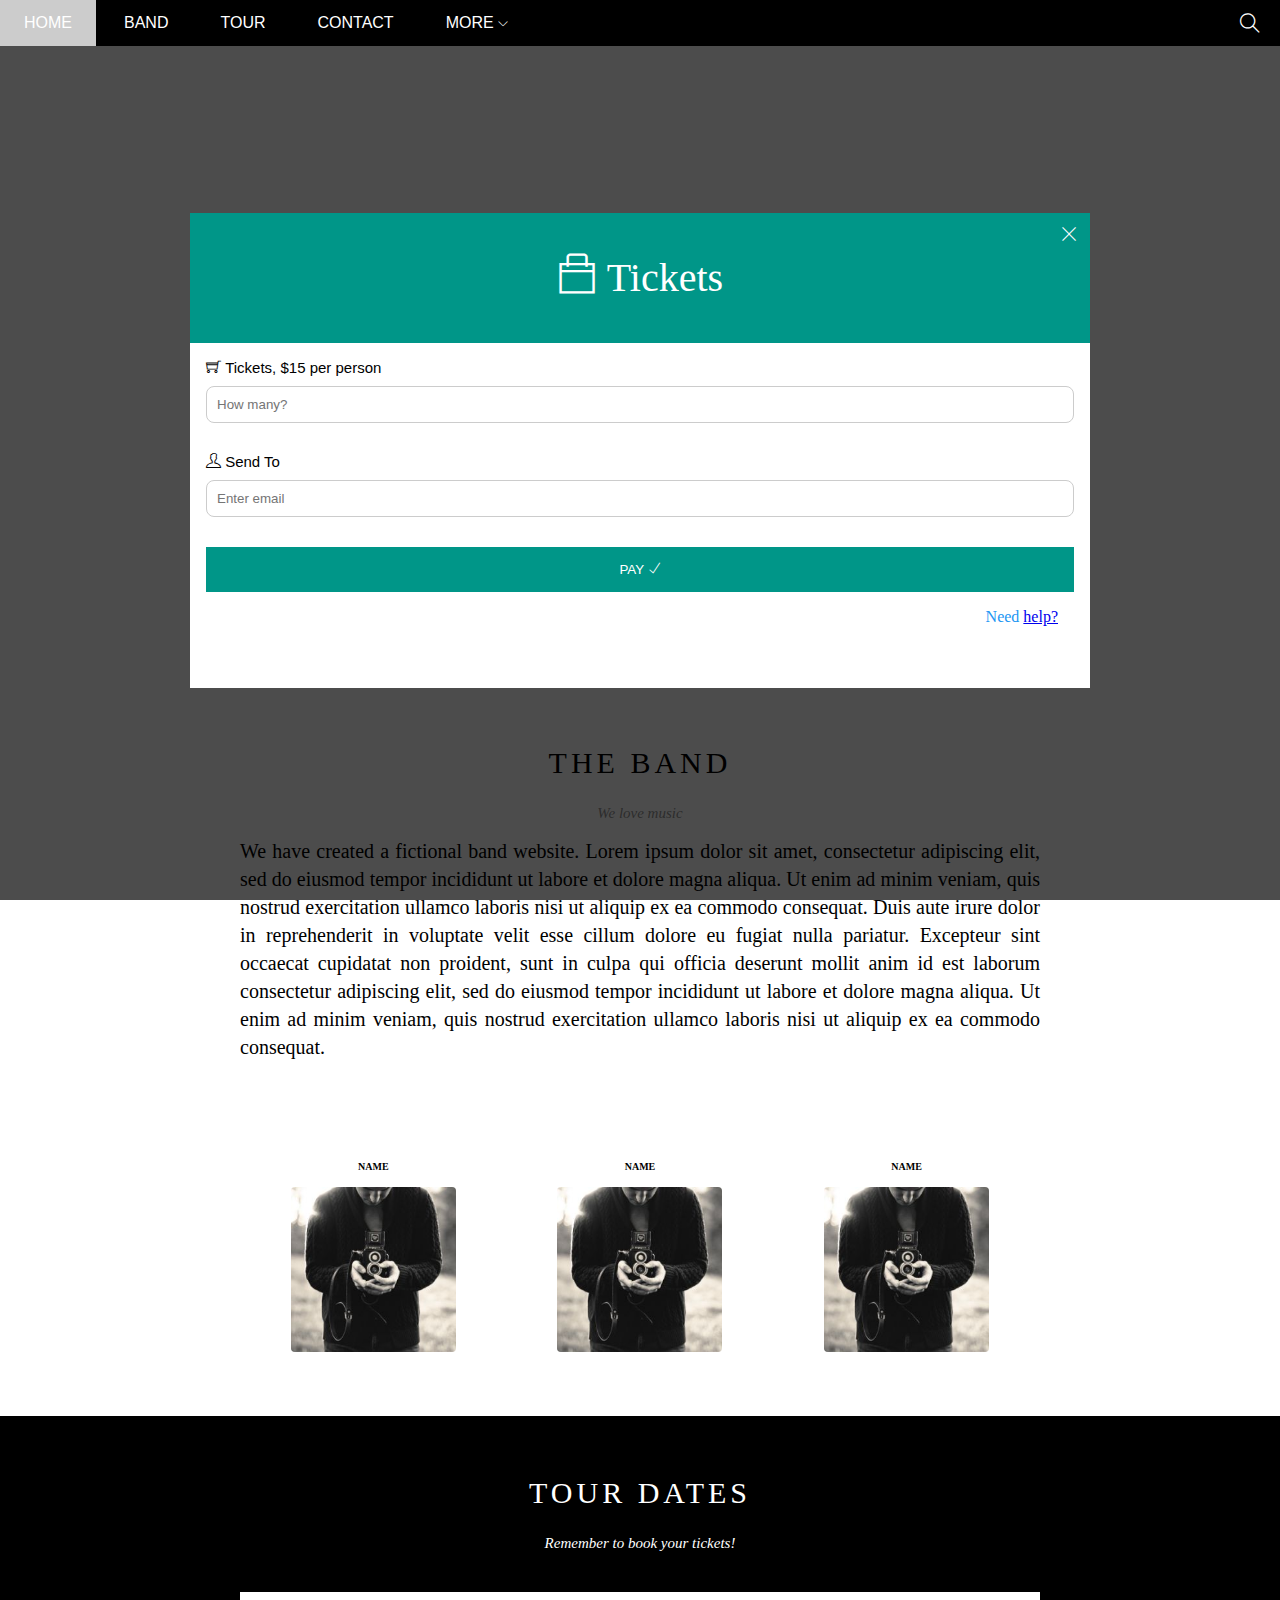
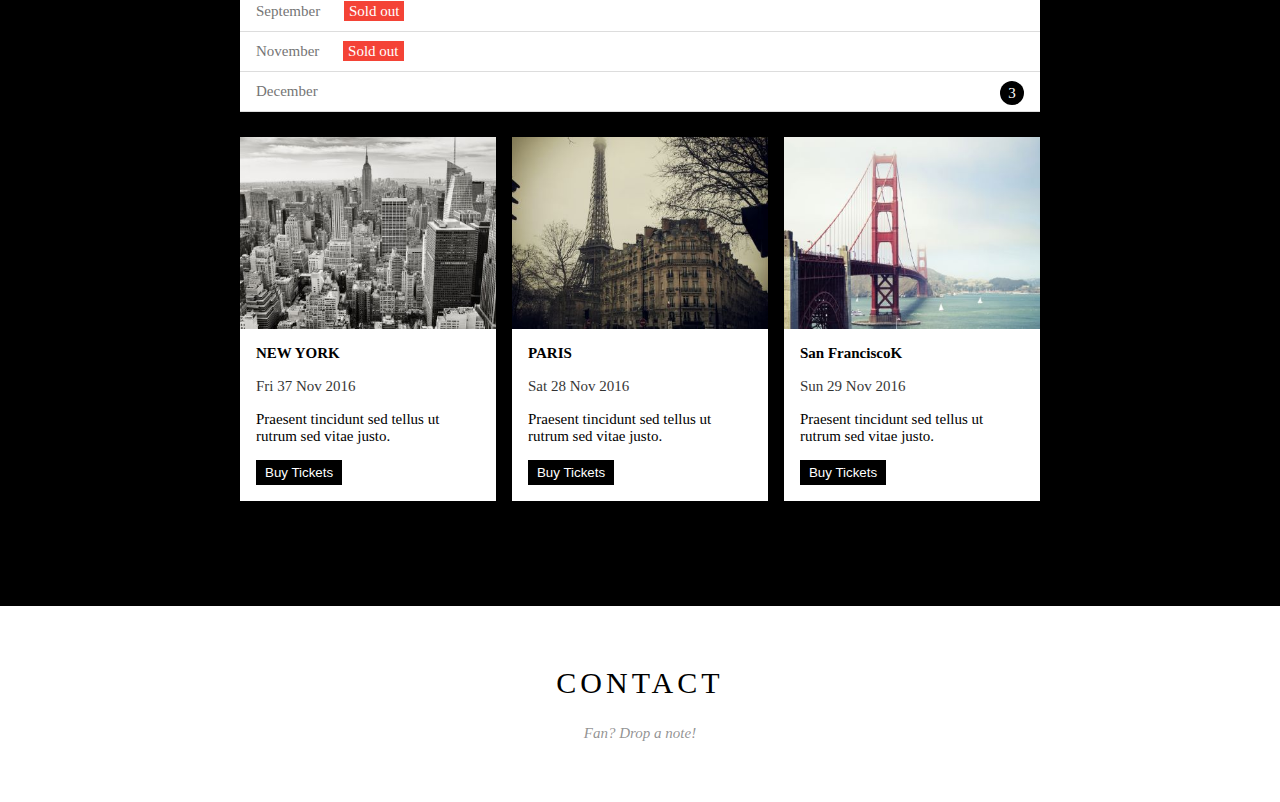
==== commit ec501906: "ok" ====
--- a/W3_SCHOOL-THE_BAND/index.html
+++ b/W3_SCHOOL-THE_BAND/index.html
@@ -151,7 +151,7 @@
         <div class="model open">
             <div class="model-container">
                 
-                <i class="ti-close"></i>
+                <i class="ti-close js-close"></i>
                 
                 <header class="model-header">
                     <i class="ti-bag"></i>
@@ -164,7 +164,7 @@
                         <i class="ti-shopping-cart"></i>
                         Tickets, $15 per person
                     </label>
-                    <input type="number" id="ticket-order-numbers" class="input placeholder="How many?">
+                    <input type="number" id="ticket-order-numbers" class="input" placeholder="How many?">
 
                     
                     <label for="email" class="label" >
@@ -187,6 +187,21 @@
     </div>
     <script>
         const buyBtns=document.querySelectorAll('.js-click');
+        const model=document.querySelector('.model')
+        const close=document.querySelector('.js-close')
+        function showOrder() {
+            model.classList.add('open')
+            
+        }
+
+        function closeOrder() {
+            model.classList.remove('open')
+        }
+
+        for(const buyBtn of buyBtns){
+            buyBtn.addEventListener('click', showOrder)
+        }
+        close.addEventListener('click', closeOrder)
 
     </script>
 </body>
--- a/W3_SCHOOL-THE_BAND/assets/css/style.css
+++ b/W3_SCHOOL-THE_BAND/assets/css/style.css
@@ -16,13 +16,19 @@
 2. Từ ngoài vào trong
 3. Từ tổng quan đến chi tiết
 
-*/
+/* ------   common-------- */
+
 .text-white{
     color: white!important;
 }
 .clear{
     clear:both;
 }
+
+
+
+
+
 /* -----------------HEADER------------------- */
 #header{
  height:46px;
@@ -265,7 +271,7 @@
     color: white;
     text-decoration: none;
     display: inline-block;
-    
+    border-style: none;
 }
 
 .buy:hover{
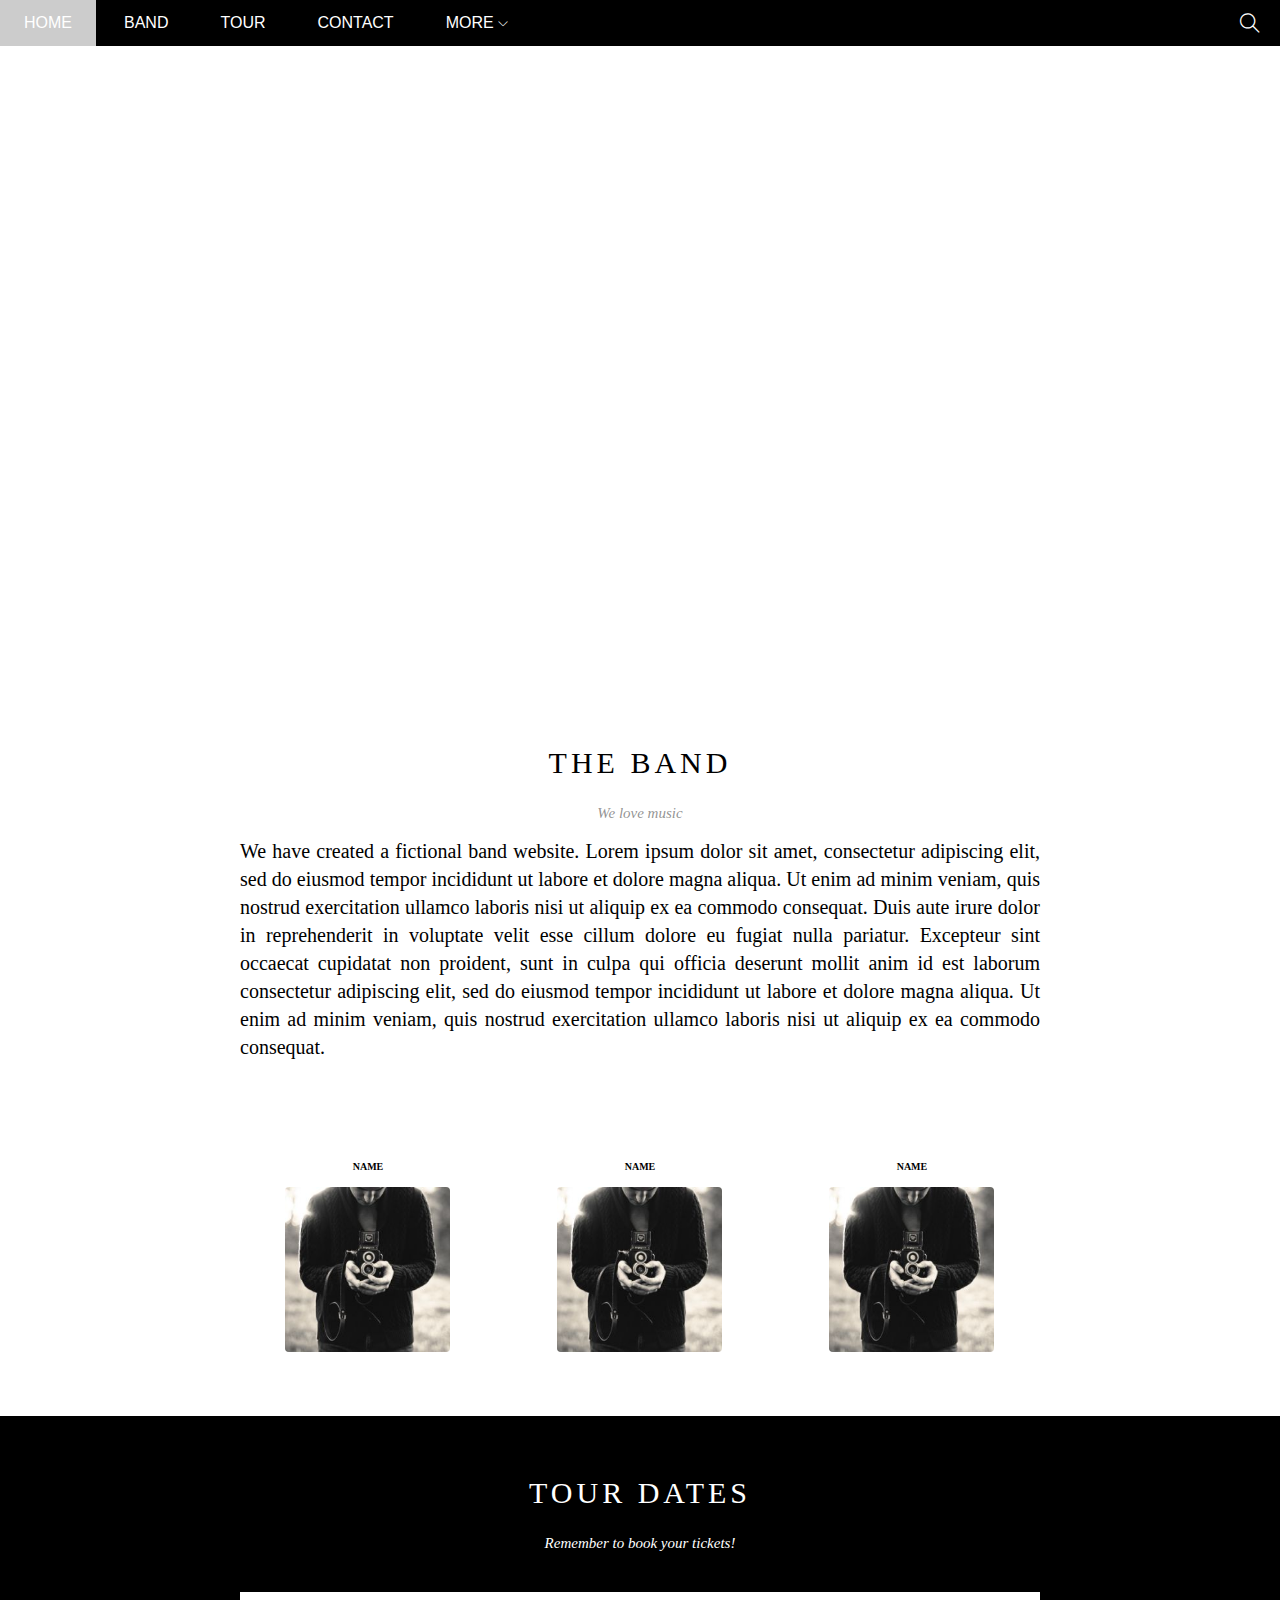
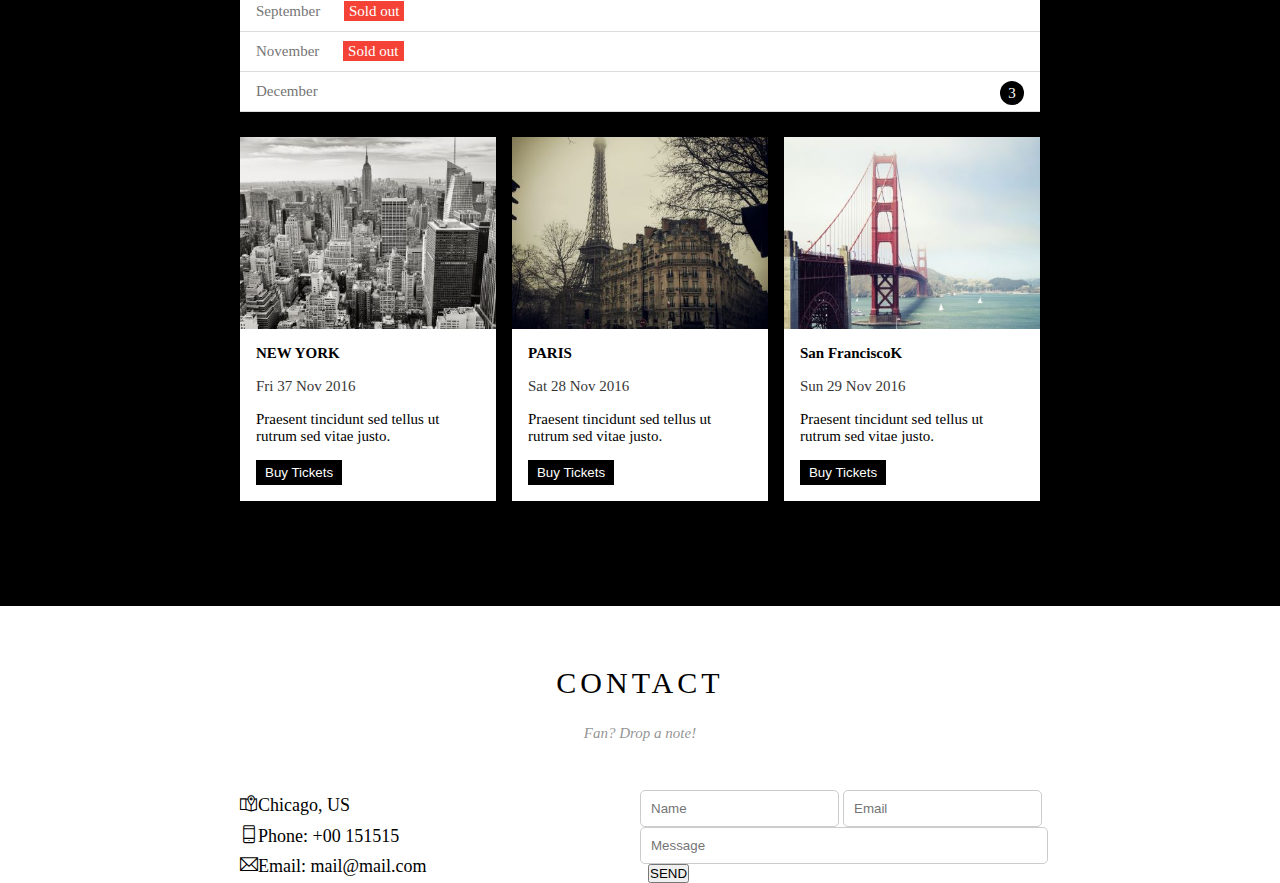
==== commit f860d804: "ok" ====
--- a/W3_SCHOOL-THE_BAND/index.html
+++ b/W3_SCHOOL-THE_BAND/index.html
@@ -61,22 +61,22 @@
                 <p id="band-content">
                     We have created a fictional band website. Lorem ipsum dolor sit amet, consectetur adipiscing elit, sed do eiusmod tempor incididunt ut labore et dolore magna aliqua. Ut enim ad minim veniam, quis nostrud exercitation ullamco laboris nisi ut aliquip ex ea commodo consequat. Duis aute irure dolor in reprehenderit in voluptate velit esse cillum dolore eu fugiat nulla pariatur. Excepteur sint occaecat cupidatat non proident, sunt in culpa qui officia deserunt mollit anim id est laborum consectetur adipiscing elit, sed do eiusmod tempor incididunt ut labore et dolore magna aliqua. Ut enim ad minim veniam, quis nostrud exercitation ullamco laboris nisi ut aliquip ex ea commodo consequat.
                 </p>
-                
-                <div class="team">
-                    <div class="member">
+                 
+                <div class=" team row" >
+                    <div class=" col col-3 text-center">
                         <h3 class="member-name">NAME</h3>
                         <img src="./assets/img/bandmember.jpg" alt="photos of menber" class="member-img">
                     
                     
                     </div>
                     
-                    <div class="member">
+                    <div class="text-center col col-3">
                         <h3 class="member-name">NAME</h3>
                         <img src="./assets/img/bandmember.jpg" alt="photos of menber" class="member-img">
                     
                     </div>
                     
-                    <div class="member">
+                    <div class="text-center col col-3">
                         <h3 class="member-name">NAME</h3>
                         <img src="./assets/img/bandmember.jpg" alt="photos of menber" class="member-img">
                     </div>
@@ -98,8 +98,8 @@
                         <li class="book-item">December <span class="ticket-numbers">3</span></li>
                     </ul>
                     
-                    <div class="tour-location-lists">
-                        <div class="tour-location">
+                    <div class="tour-location-lists row">   
+                        <div class="col col-3">
                             <img src="./assets/img/newyork.jpg" alt="New York" class="place-img"> 
                             <div class="location-detail">
                                 <h4 class="location-heading">NEW YORK</h4>
@@ -109,7 +109,7 @@
 
                         </div>
 
-                        <div class="tour-location">
+                        <div class="col col-3">
                             <img src="./assets/img/paris.jpg" alt="Paris" class="place-img"> 
                             <div class="location-detail">
                                 <h4 class="location-heading">PARIS</h4>
@@ -119,7 +119,7 @@
 
                         </div> 
 
-                        <div class="tour-location">
+                        <div class="col col-3">
                             <img src="./assets/img/sanfran.jpg" alt="San Francisco" class="place-img"> 
                             <div class="location-detail">
                                 <h4 class="location-heading">San FranciscoK</h4>
@@ -139,7 +139,41 @@
             <div id="contact" class="content-section">
                 <h2 class="content-header">CONTACT</h2>
                 <p class="content-subheader">Fan? Drop a note!</p>
-                
+                <div class="row contact-content">
+                    <div class="col col-2">
+                        <p class="contact-info">
+                            <i class="ti-map-alt icon"></i>Chicago, US
+                        </p>
+                        
+                        <p class="contact-info">
+                            <i class="ti-mobile icon"></i>Phone: +00 151515
+                        </p>
+                        
+                        <p class="contact-info">
+                            <i class="ti-email icon"></i>Email: mail@mail.com
+                        </p>
+                    </div>
+                    
+                    <div class="col col-2">
+                        <div class="row">
+                            <label for="name" >
+                                <input type="text" id="name" placeholder="Name">
+                            </label>
+    
+                            <label for="email" >
+                                <input type="email" id="email" placeholder="Email">
+                            </label>
+                        </div>
+
+                        <div class="row">
+                            <label for="message" >
+                                <input type="text" id="message" placeholder="Message">
+                            </label>
+                        </div>
+
+                        <button class="send-message" type="submit">SEND</button>
+                    </div>
+                </div>
             </div>
             
         </div>
@@ -148,7 +182,7 @@
 
         </div>
 
-        <div class="model open">
+        <div class="model">
             <div class="model-container">
                 
                 <i class="ti-close js-close"></i>
--- a/W3_SCHOOL-THE_BAND/assets/css/style.css
+++ b/W3_SCHOOL-THE_BAND/assets/css/style.css
@@ -25,7 +25,33 @@
     clear:both;
 }
 
-
+.row{
+    margin-right: -8px;
+    margin-left: -8px;
+    
+}
+
+.col{
+    float: left;
+    padding-left: 8px ;
+    padding-right: 8px ;
+}
+
+.col-2{
+    width: 50%;
+}
+
+.col-3{
+    width: 33.33333333%;
+}
+
+col-4{
+    width: 25%;
+}
+
+.text-center{
+    text-align: center;
+}
 
 
 
@@ -177,11 +203,7 @@
     margin-top: 100px;
     overflow: hidden;
 }
-#content .team .member{
-    float: left;
-    width: calc(100%/3);
-    text-align: center;
-}
+
 #content h3.member-name{
     
     font-size: 10px;
@@ -234,15 +256,10 @@
 }
 
 .tour-location-lists{
-    margin: 0 -8px;
+    
     padding-bottom: 45px;
 }
-.tour-location{
-    width: calc(100%/3);
-    float: left;
-    padding: 0 8px;
-   
-}
+
 
 .location-detail{
     background-color: white;
@@ -366,8 +383,30 @@
 #contact{
 
 }
-
-
+.contact .icon{
+    margin-right: 20px;
+}
+
+.contact-content{
+    margin-top: 48px;
+}
+
+.contact-info{
+    font-size: 18px;
+    line-height: 1.7;
+}
+
+.contact-content .row input{
+    padding: 10px;
+    border: 1px #ccc solid;
+    border-radius: 5px;
+    
+}
+
+
+input#message{
+    width: 100%;
+}
 
 #footer{
 
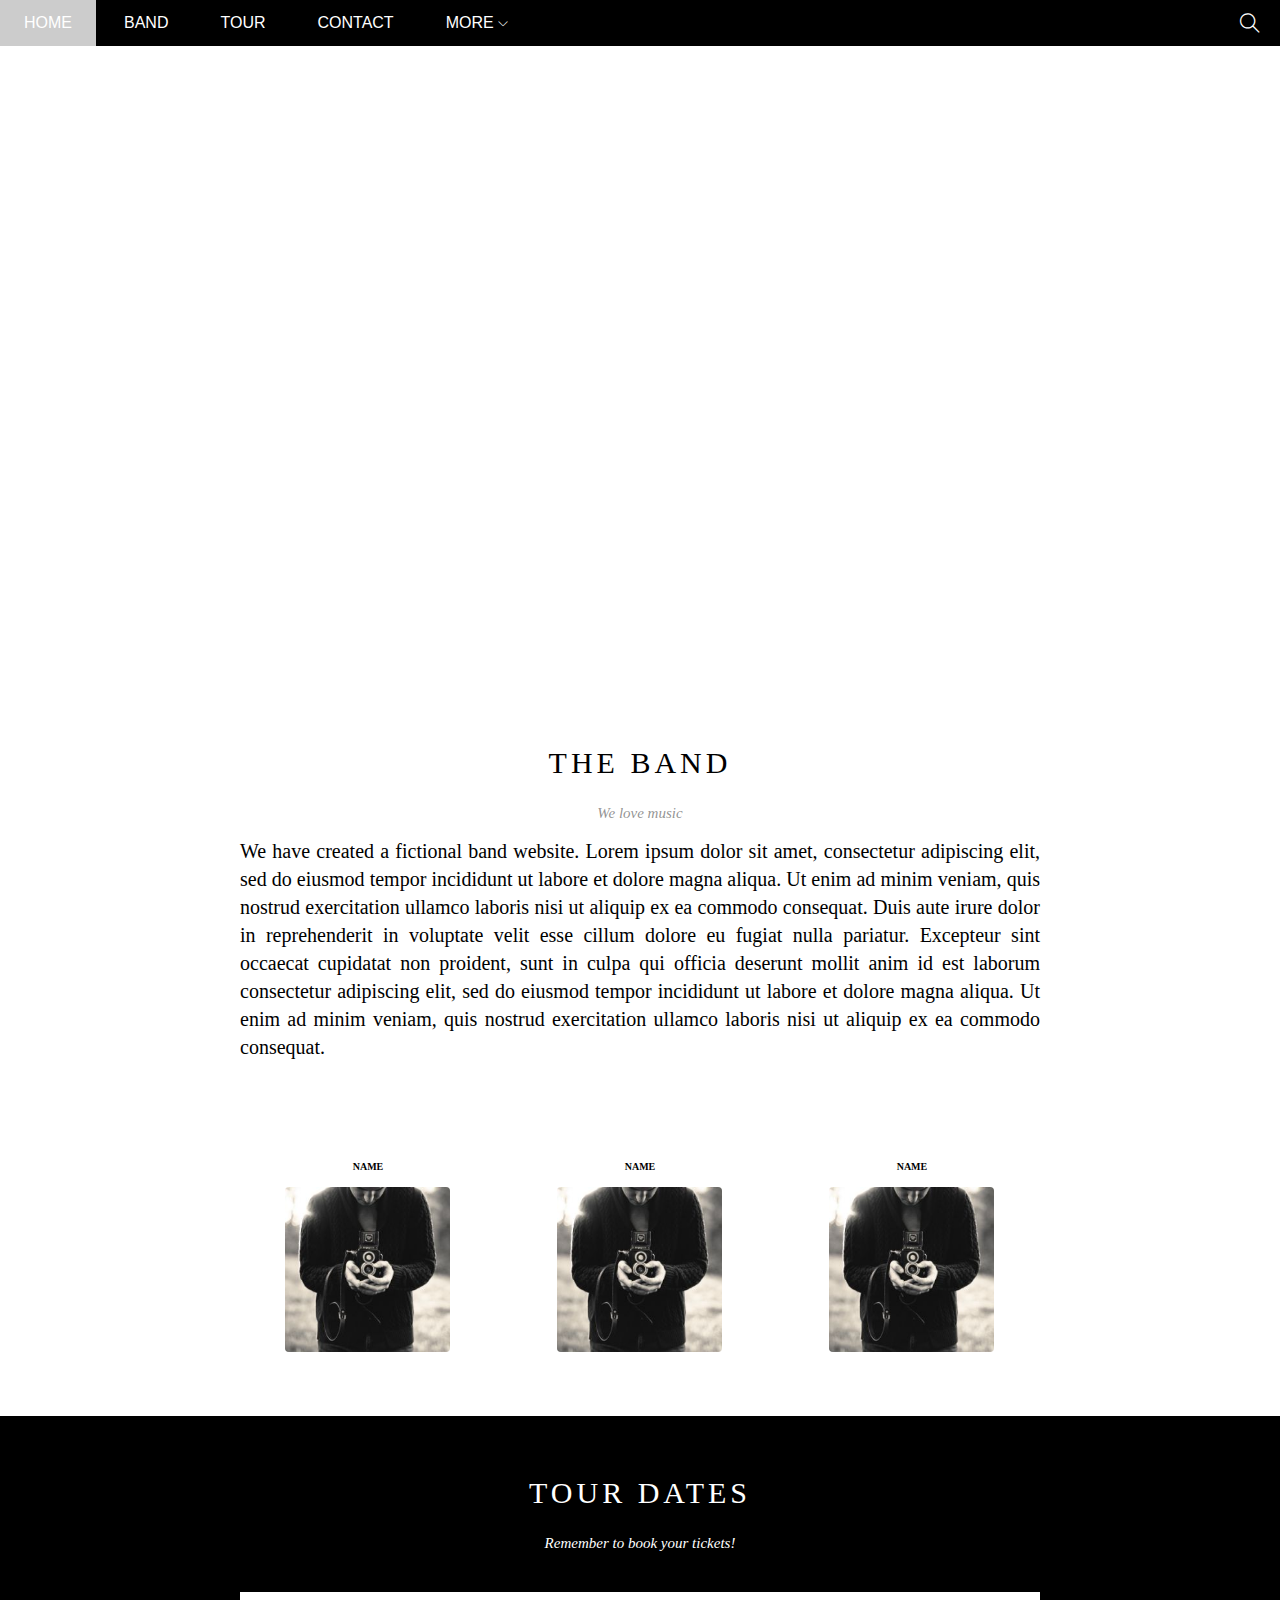
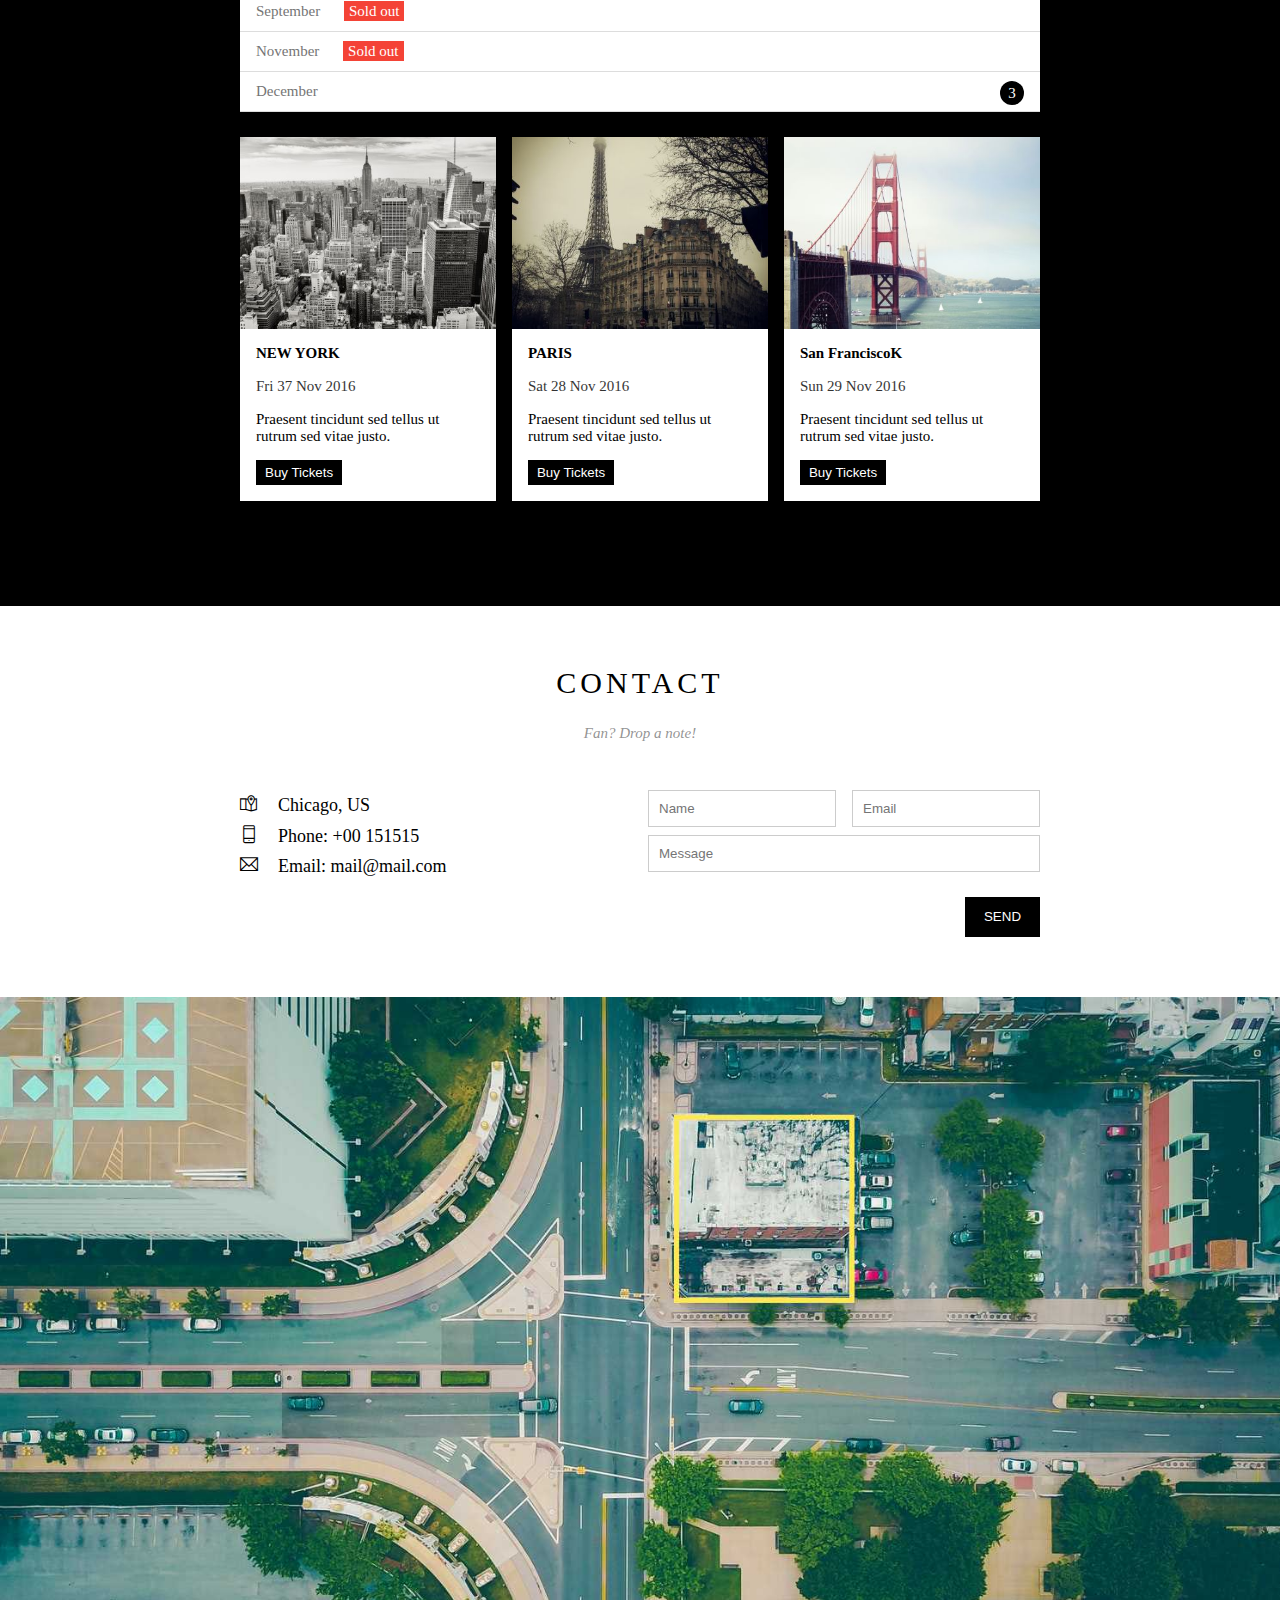
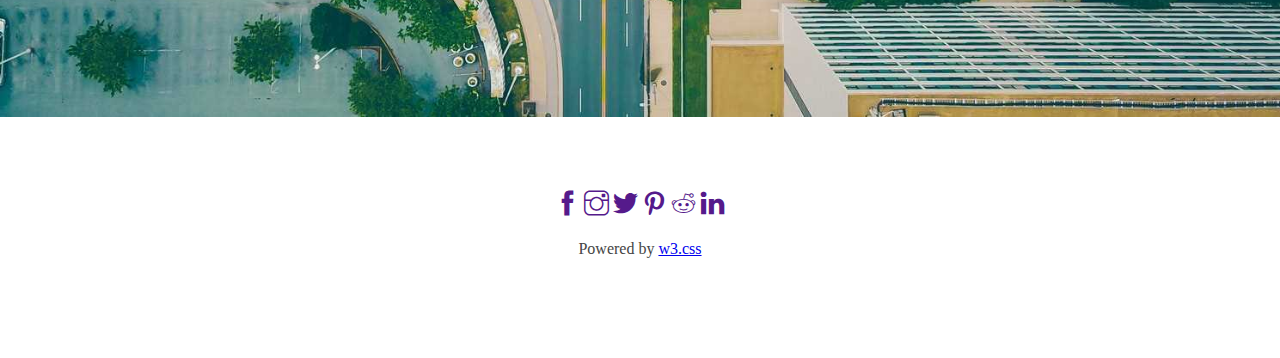
==== commit 23831977: "ok" ====
--- a/W3_SCHOOL-THE_BAND/index.html
+++ b/W3_SCHOOL-THE_BAND/index.html
@@ -131,9 +131,7 @@
                         </div>
                         <div class="clear"></div>
                     </div>
-
                 </div>     
-
             </div>
              
             <div id="contact" class="content-section">
@@ -155,30 +153,44 @@
                     </div>
                     
                     <div class="col col-2">
-                        <div class="row">
-                            <label for="name" >
-                                <input type="text" id="name" placeholder="Name">
-                            </label>
+                        <form action="" >
+                            <div class="row">
+                                <div class="col col-2">
+                                    <input type="text" id="name" class="form-control" placeholder="Name" required>
+                                </div>
+                                
+                                <div class="col col-2">
+                                    <input type="email" id="email" class="form-control" placeholder="Email">
+                                </div>
+                            </div>
+                            
+                            <div class="row">
+                                <div class="col col-1">
+                                   <input type="text" id="message"  class="form-control" placeholder="Message"> 
+                                </div>
+                            </div>
     
-                            <label for="email" >
-                                <input type="email" id="email" placeholder="Email">
-                            </label>
-                        </div>
-
-                        <div class="row">
-                            <label for="message" >
-                                <input type="text" id="message" placeholder="Message">
-                            </label>
-                        </div>
-
-                        <button class="send-message" type="submit">SEND</button>
-                    </div>
-                </div>
-            </div>
-            
+                            <button class="send-message" type="submit">SEND</button>
+                        </form>
+                    </div>
+                </div>
+            </div>  
         </div>
 
         <div id="footer">
+            <div class="map">
+                <img src="./assets/img/map.jpg" alt="map">
+            </div>
+
+        <div class="social-links text-center">
+            <a href=""><i class="ti-facebook"></i></a>
+            <a href=""><i class="ti-instagram"></i></a>
+            <a href=""><i class="ti-twitter-alt"></i></a>
+            <a href=""><i class="ti-pinterest"></i></a>
+            <a href=""><i class="ti-reddit"></i></a>
+            <a href=""><i class="ti-linkedin"></i></a> 
+        </div>
+        <p class="text-center">Powered by <a href="https://www.w3schools.com/w3css/default.asp" target="_blank">w3.css</a></p>
 
         </div>
 
--- a/W3_SCHOOL-THE_BAND/assets/css/style.css
+++ b/W3_SCHOOL-THE_BAND/assets/css/style.css
@@ -31,10 +31,21 @@
     
 }
 
+.row::after{
+    content:"";
+    display: block;
+    clear: both;
+
+}
+
 .col{
     float: left;
     padding-left: 8px ;
     padding-right: 8px ;
+}
+
+.col-1{
+    width: 100%;
 }
 
 .col-2{
@@ -380,10 +391,8 @@
 }
 
 /* -----------CONTACT---------- */
-#contact{
-
-}
-.contact .icon{
+
+.contact-info .icon{
     margin-right: 20px;
 }
 
@@ -396,18 +405,47 @@
     line-height: 1.7;
 }
 
-.contact-content .row input{
+.form-control{
     padding: 10px;
     border: 1px #ccc solid;
-    border-radius: 5px;
-    
-}
-
-
-input#message{
-    width: 100%;
-}
-
-#footer{
-
-}
+    width: 100%;
+    
+}
+
+.send-message{
+    background-color: #000;
+    color: white;
+    margin-top: 25px;
+    float: right;
+    border-style: none;
+    width: 75px;
+    height: 40px;
+}
+.send-message:hover{
+    opacity: 0.7;
+}
+
+#message{
+    margin-top: 8px;
+}
+
+
+/* ---------------------------------FOOTER------------------------------------ */
+.map img{
+    width: 100%;
+    height: auto;
+}
+.social-links{
+    margin-top: 70px;
+    margin-bottom: 20px;
+
+}
+.social-links a{
+    text-decoration: none;
+    font-size: 25px;
+}
+
+#footer p{
+    color: #444;
+    margin-bottom: 100px;
+}
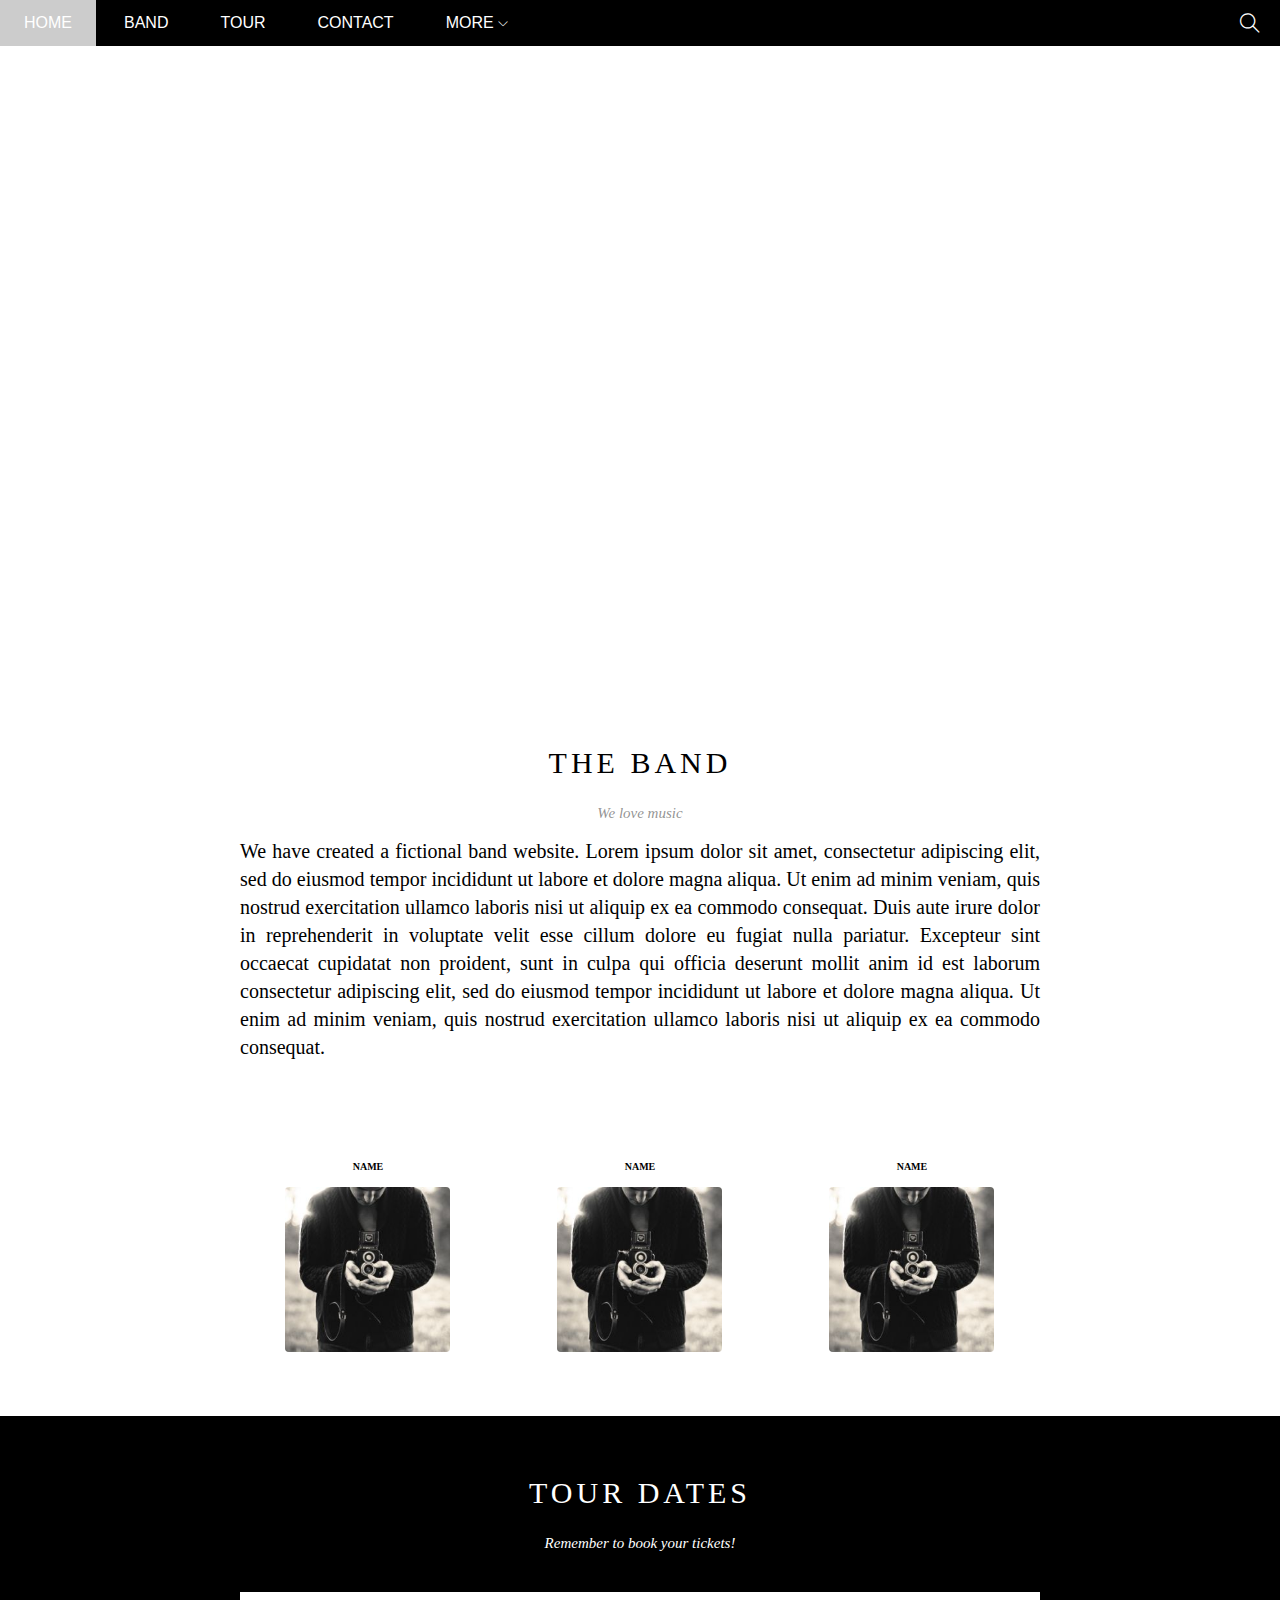
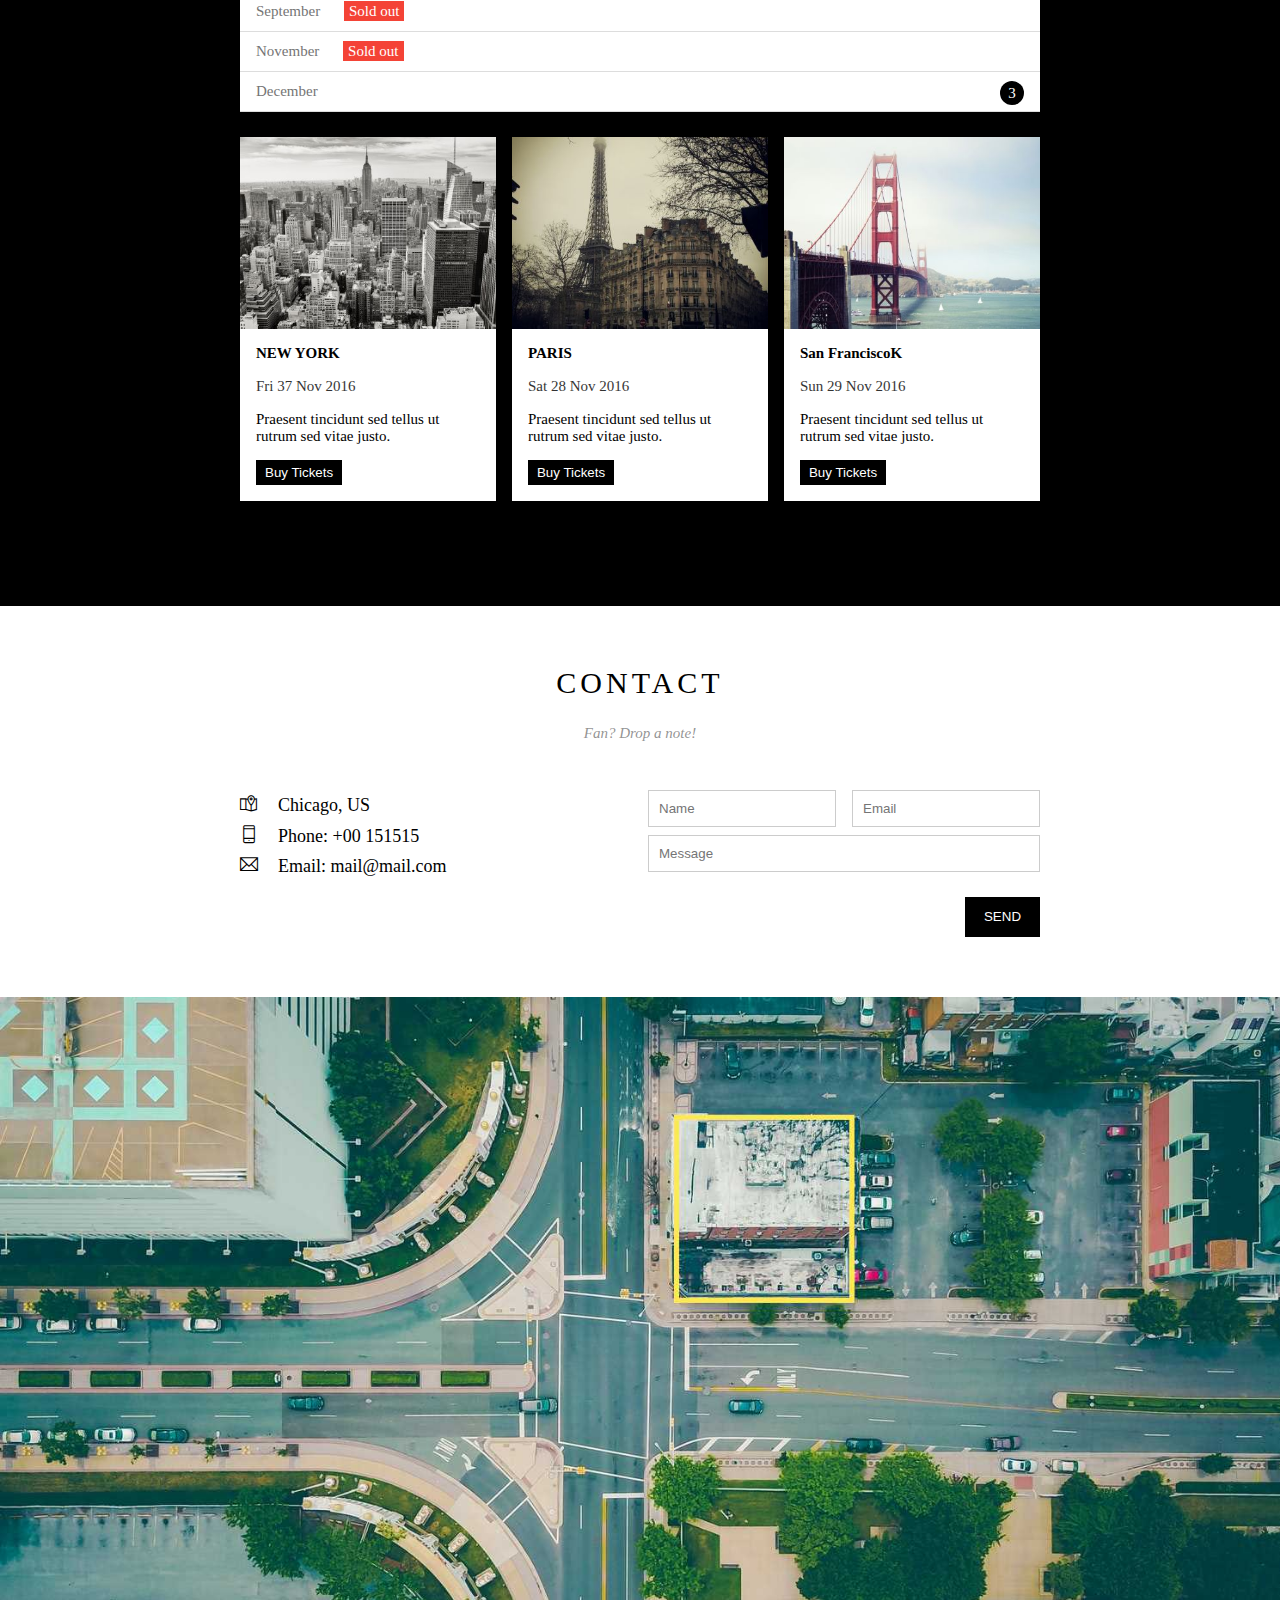
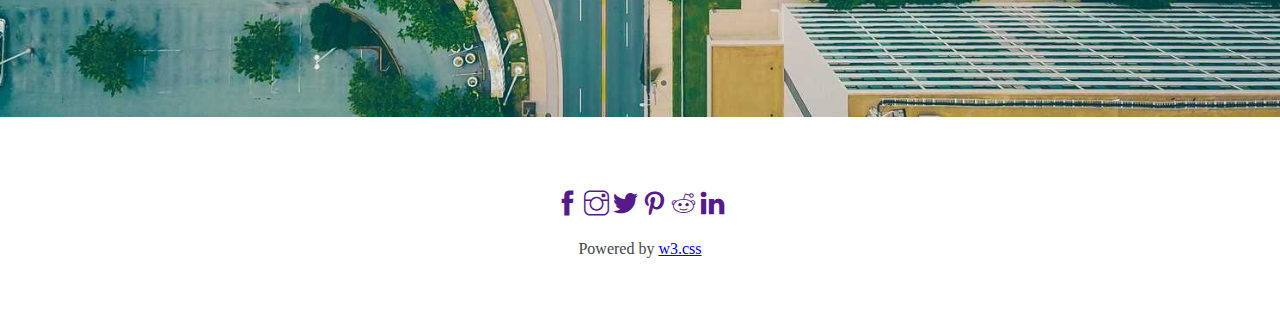
==== commit d6938253: "ok" ====
--- a/W3_SCHOOL-THE_BAND/index.html
+++ b/W3_SCHOOL-THE_BAND/index.html
@@ -6,17 +6,19 @@
     <meta name="viewport" content="width=device-width, initial-scale=1.0">
     <link rel="stylesheet" href="assets/css/style.css">
     <link rel="stylesheet" href="assets/fonts/themify-icons/themify-icons.css">
+    <link rel="icon" href="./assets/img/peach.png" type="image/x-icon" />
     <title>The Band</title>
 </head>
 <body>
     <div "id=wrapper">
+<!----------------------header-----------------------  -->
         <div id="header">
             <!--  begin NAV bar -->
             <ul id="nav">
-                <li><a href="">Home</a></li>
-                <li><a href="">Band</a></li>
-                <li><a href="">Tour</a></li>
-                <li><a href="">Contact</a></li>
+                <li><a href="#slider">Home</a></li>
+                <li><a href="#band">Band</a></li>
+                <li><a href="#tour">Tour</a></li>
+                <li><a href="#contact">Contact</a></li>
                 <li><a href="">
                     More
                     <i class="more-arrow ti-angle-down"></i>
@@ -41,8 +43,7 @@
             
             <!-- -------------- end Search button----------------- -->
         </div>
-
-
+<!---------------------- SLIDER --------------------------->
         <div id="slider">
             <div class="slider-heading">
                 <h2>Los Angeles</h2>
@@ -53,7 +54,7 @@
             </div>
 
         </div>
-
+<!---------------------- CONTENT ------------------------->
         <div id="content">
             <div id="band" class="content-section">
                 <h2 class="content-header">THE BAND</h2>
@@ -176,7 +177,7 @@
                 </div>
             </div>  
         </div>
-
+<!----------------------- FOOTER -------------------------->
         <div id="footer">
             <div class="map">
                 <img src="./assets/img/map.jpg" alt="map">
@@ -193,7 +194,7 @@
         <p class="text-center">Powered by <a href="https://www.w3schools.com/w3css/default.asp" target="_blank">w3.css</a></p>
 
         </div>
-
+<!-- ------------MODEL for tour tickets ------------------->
         <div class="model">
             <div class="model-container">
                 
@@ -222,15 +223,16 @@
                         PAY
                         <i class="ti-check"></i>
                     </button>
+                </div>
 
                 <div class="model-footer">
                     <p class="model-help">Need <a href="#" class="help-link">help?</a></p>
                 </div>
-                </div>
             </div>
         </div>
 
     </div>
+<!----------------------- SCRIPT ------------------------>
     <script>
         const buyBtns=document.querySelectorAll('.js-click');
         const model=document.querySelector('.model')
--- a/W3_SCHOOL-THE_BAND/assets/css/style.css
+++ b/W3_SCHOOL-THE_BAND/assets/css/style.css
@@ -101,7 +101,7 @@
     color:white;
     text-transform: uppercase;
     line-height: 46px;
-}
+}   
 
 #nav li a{
     text-decoration: none;
@@ -447,5 +447,5 @@
 
 #footer p{
     color: #444;
-    margin-bottom: 100px;
-}
+    margin-bottom: 70px;
+}
